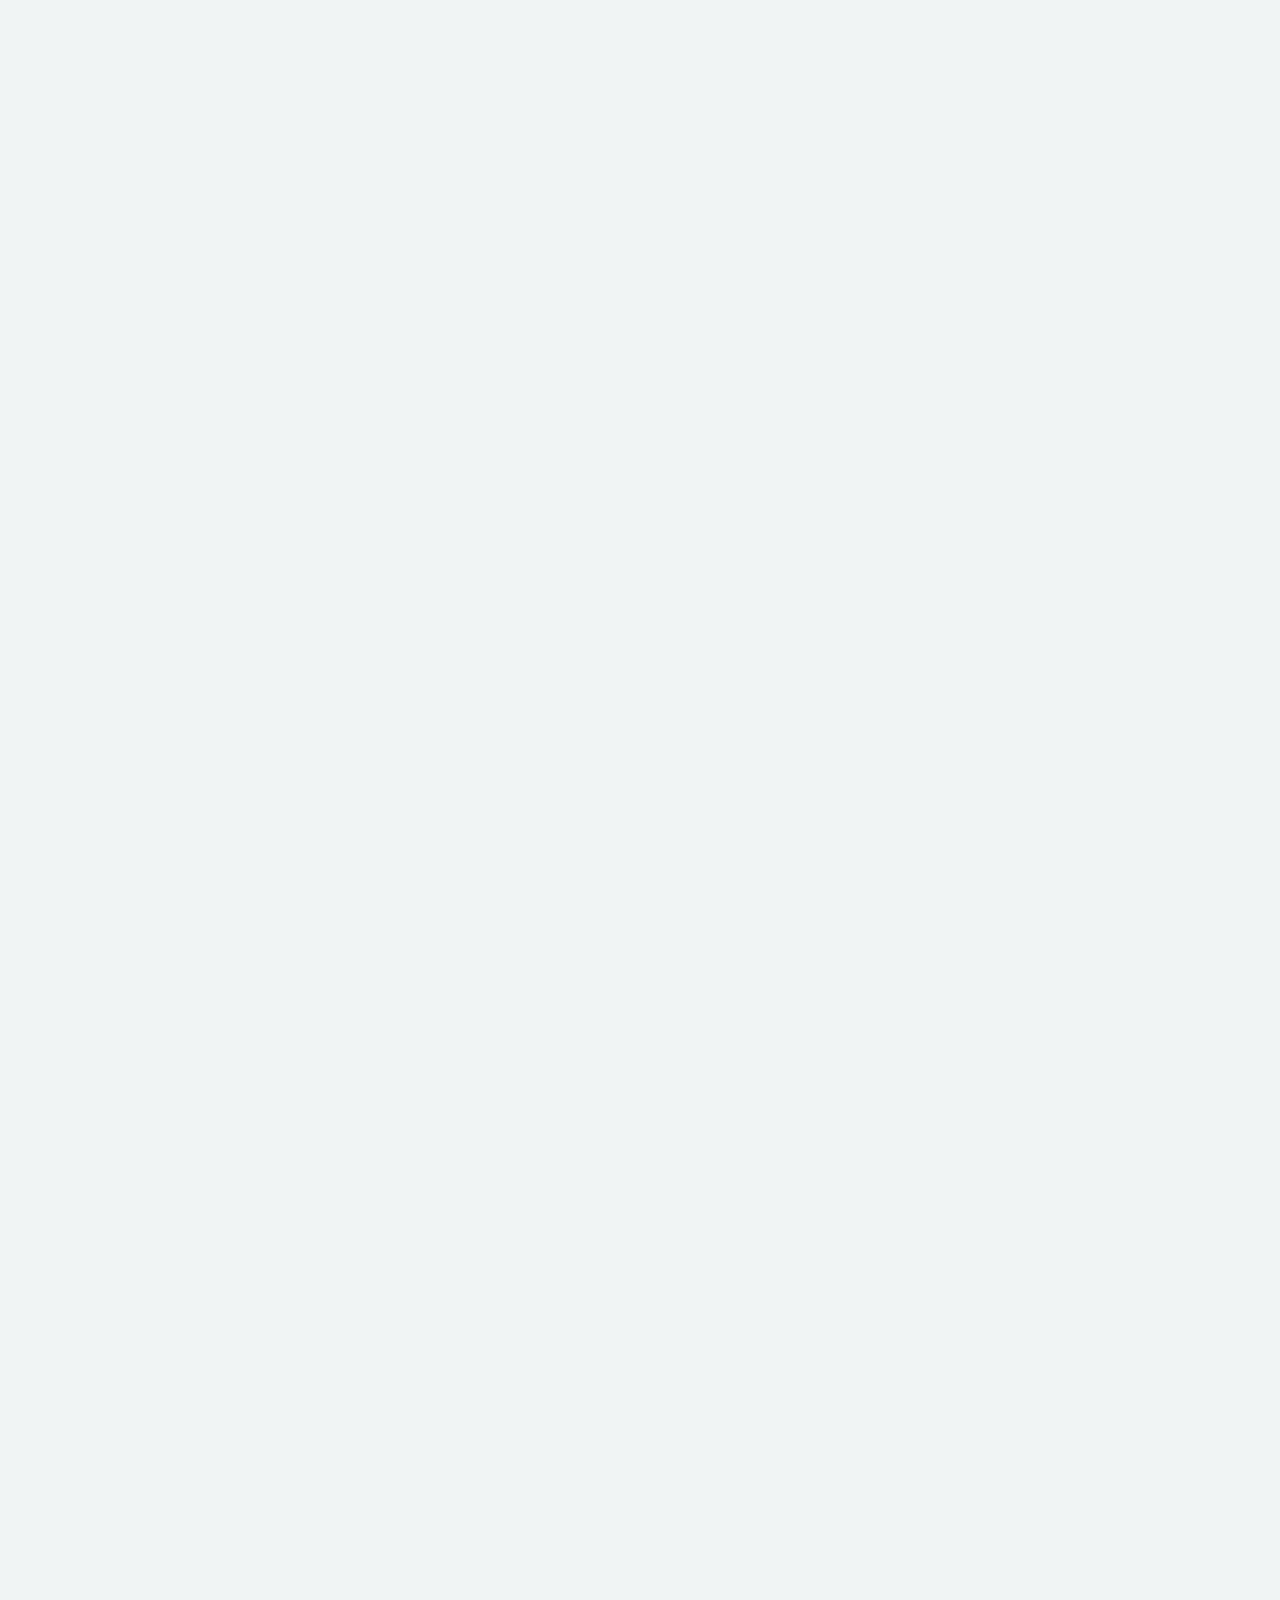
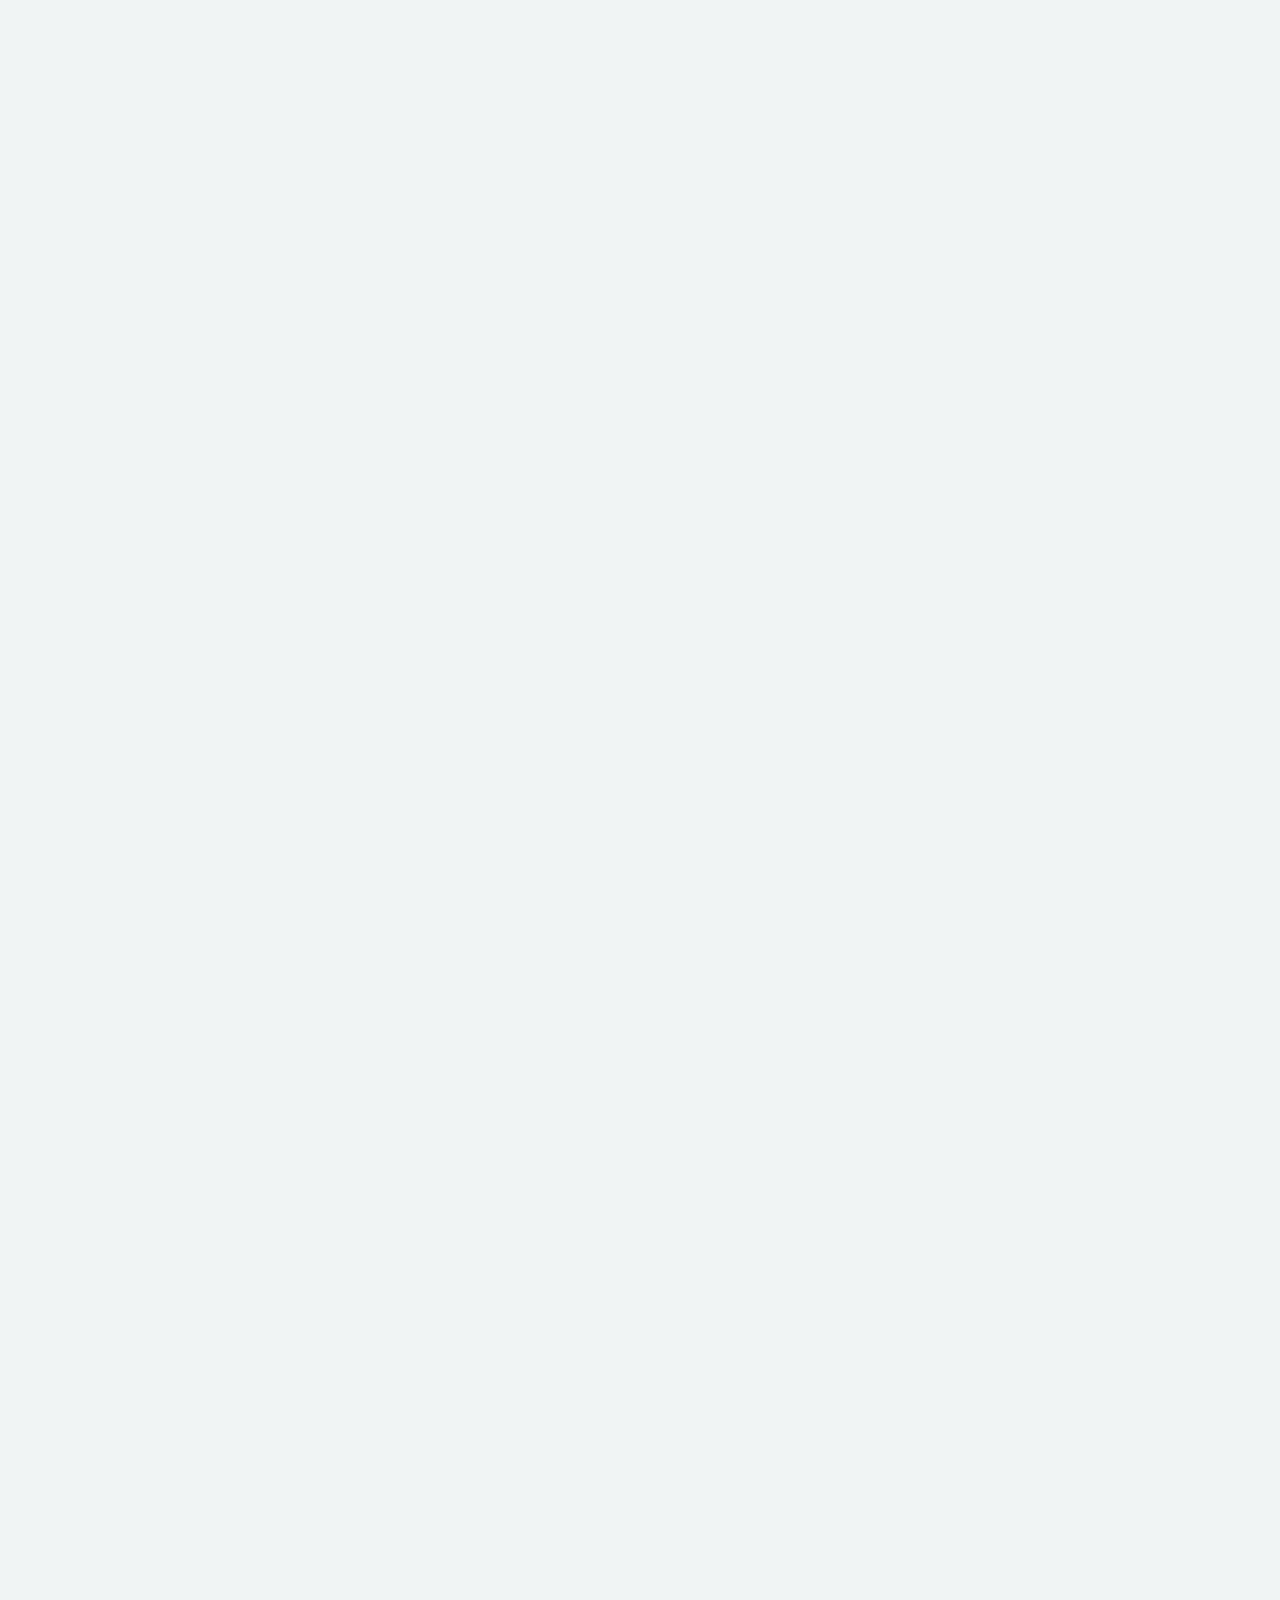
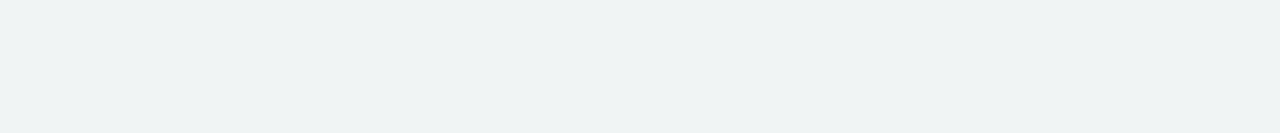
==== index.html @ 0c72608c "init commit" ====
<!DOCTYPE HTML>
<html>
	<head>
		<title>Villa Flinthörn</title>
		<meta charset="utf-8" />
		<meta name="viewport" content="width=device-width, initial-scale=1" />
		<!--[if lte IE 8]><script src="assets/js/ie/html5shiv.js"></script><![endif]-->
		<link rel="stylesheet" href="assets/css/main.css" />
		<link rel="stylesheet" href="assets/css/animsition.min.css">
		<link rel="stylesheet" href="assets/css/sweetalert2.css">
		<link rel="stylesheet" href="assets/css/jquery.labelauty.css">
		<!--[if lte IE 8]><link rel="stylesheet" href="assets/css/ie8.css" /><![endif]-->
		<link rel="shortcut icon" href="/favicon.ico" type="image/x-icon">
		<link rel="icon" href="/favicon.ico" type="image/x-icon">
	</head>
	<body class="homepage">
		<div class="animsition">
		<div id="page-wrapper">

			<!-- Header -->
				<div id="header">

					<!-- Inner -->
						<div class="inner">
							<header>
								<h1><a href="./" id="logo">Villa Flinthörn</a></h1>
								<hr />
								<p>Das Ferienhaus auf Langeoog</p>
							</header>
							<footer>
								<a href="#banner" class="button circled scrolly">Start</a>
							</footer>
						</div>

					<!-- Nav -->
						<nav id="nav">
							<ul>
								<li><a href="./">Das Haus</a></li>
								<li>
									<a href="./w/" class="animsition-link">Die Wohnungen</a>
									<ul>
										<li><a href="./w/1/">Wohnung 1</a></li>
										<li><a href="./w/2/">Wohnung 2</a></li>
										<li><a href="./w/3/">Wohnung 3</a></li>
										<li><a href="./w/4/">Wohnung 4</a></li>
										<li><a href="./w/5/">Wohnung 5</a></li>
									</ul>
								</li>
								<li><a href="./maps/">Lage</a></li>
								<li><a href="./contact/">Kontakt</a></li>
								<li><a href="#" onclick="book()">Buchung</a></li>
							</ul>
						</nav>

				</div>

			<!-- Banner -->
				<section id="banner">
					<header>
						<h2>Moin! Willkommen in der <strong>Villa Flinthörn</strong>.</h2>
						<p>
							Das Haus bietet fünf verschiedene <a href="./w/">Wohnungen</a>.
							Idyllische Lage auf <strong>Langeoog</strong> und nah am Bahnhof.
						</p>
					</header>
				</section>

			<!-- Carousel -->
				<section class="carousel">
					<div class="reel">

						<article>
							<a href="./w/1" class="image featured"><img src="images/pic01.jpg" alt="" /></a>
							<header>
								<h3><a href="./w/1">Wohnung 1</a></h3>
							</header>
							<p>Die feine Wohnung 1 in unserem Hause bietet Platz für bis zu drei Personen bei einem großem bett sowie einem ausziehbarem Sofa.</p>
						</article>

						<article>
							<a href="./w/2" class="image featured"><img src="images/pic02.jpg" alt="" /></a>
							<header>
								<h3><a href="./w/2">Wohnung 2</a></h3>
							</header>
							<p>Diese große Wohnung bietet Platz für bis zu fünf Leuten. In zwei Schlafzimmern und mit einem Schlafsofa ist es perfekt!</p>
						</article>

						<article>
							<a href="./w/3" class="image featured"><img src="images/pic03.jpg" alt="" /></a>
							<header>
								<h3><a href="./w/3">Wohnung 3</a></h3>
							</header>
							<p>ipsum ipsum urna sit ipsum urna sit ipsum lobortis ipsim sit urna. Commodo id natoque malesuada sollicitudin elit suscipit magna.</p>
						</article>

						<article>
							<a href="./w/4" class="image featured"><img src="images/pic04.jpg" alt="" /></a>
							<header>
								<h3><a href="./w/4">Wohnung 4</a></h3>
							</header>
							<p>ipsum ipsum urna sit ipsum urna sit ipsum lobortis ipsim sit urna. Commodo id natoque malesuada sollicitudin elit suscipit magna.</p>
						</article>

						<article>
							<a href="./w/5" class="image featured"><img src="images/pic05.jpg" alt="" /></a>
							<header>
								<h3><a href="./w/5">Wohnung 5</a></h3>
							</header>
							<p>Commodo id natoque malesuada sollicitudin elit suscipit magna. Commodo id natoque malesuada sollicitudin elit suscipit magna.</p>
						</article>
						
					</div>
				</section>

			<!-- Main -->
				<div class="wrapper style2">

					<article id="main" class="container special">
						<a href="#" class="image featured"><img src="images/haus.jpg" alt="" /></a>
						<header>
							<h2><a href="#">Die Villa im Detail</a></h2>
							<p>
								Sociis aenean eu aenean mollis mollis facilisis primis ornare penatibus aenean. Cursus ac enim
								pulvinar curabitur morbi convallis. Lectus malesuada sed fermentum dolore amet.
							</p>
						</header>
						<p>
							Commodo id natoque malesuada sollicitudin elit suscipit. Curae suspendisse mauris posuere accumsan massa
							posuere lacus convallis tellus interdum. Amet nullam fringilla nibh nulla convallis ut venenatis purus
							sit arcu sociis. Nunc fermentum adipiscing tempor cursus nascetur adipiscing adipiscing. Primis aliquam
							mus lacinia lobortis phasellus suscipit. Fermentum lobortis non tristique ante proin sociis accumsan
							lobortis. Auctor etiam porttitor phasellus tempus cubilia ultrices tempor sagittis. Nisl fermentum
							consequat integer interdum integer purus sapien. Nibh eleifend nulla nascetur pharetra commodo mi augue
							interdum tellus. Ornare cursus augue feugiat sodales velit lorem. Semper elementum ullamcorper lacinia
							natoque aenean scelerisque.
						</p>
						<footer>
							<a href="#" class="button">Weiter lesen!</a>
						</footer>
					</article>

				</div>

			<!-- Footer -->
				<div id="footer">
					<div class="container">
						<div class="row">
							<div class="12u">

								<!-- Contact -->
									<section class="contact">
										<header>
											<h3>Sie wollen noch heute buchen oder haben eine allgemeine Frage? <a href="./contact/">Kontaktieren Sie uns!</a></h3>
										</header>
									</section>

								<!-- Copyright -->
									<div class="copyright">
										<ul class="menu">
											<li>&copy; All rights reserved.</li><li>Website by <a href="http://gipfel5.eu">Janek Rahrt</a></li><li><a href="./impressum/">Impressum</a></li>
										</ul>
									</div>

							</div>

						</div>
					</div>
				</div>

		</div>
		</div>
		<!-- Scripts -->
			<script src="assets/js/jquery.min.js"></script>
			<script src="assets/js/jquery.dropotron.min.js"></script>
			<script src="assets/js/jquery.scrolly.min.js"></script>
			<script src="assets/js/jquery.onvisible.min.js"></script>
			<script src="assets/js/skel.min.js"></script>
			<script src="assets/js/util.js"></script>
			<script src="assets/js/jquery.animsition.min.js"></script>
			<script src="assets/js/sweetalert2.min.js"></script>
			<script src="assets/js/jquery.labelauty.js"></script>
			<script src="assets/js/jquery.lazyload.min.js"></script>
			<!--[if lte IE 8]><script src="assets/js/ie/respond.min.js"></script><![endif]-->
			<script src="assets/js/main.js"></script>

	</body>
</html>
---- assets/css/main.css ----
@import url("http://fonts.googleapis.com/css?family=Source+Sans+Pro:300,300italic,400,400italic,600");
@import url("font-awesome.min.css");

/*
	Helios by HTML5 UP
	html5up.net | @n33co
	Free for personal and commercial use under the CCA 3.0 license (html5up.net/license)
*/

/* Reset */

	html, body, div, span, applet, object, iframe, h1, h2, h3, h4, h5, h6, p, blockquote, pre, a, abbr, acronym, address, big, cite, code, del, dfn, em, img, ins, kbd, q, s, samp, small, strike, strong, sub, sup, tt, var, b, u, i, center, dl, dt, dd, ol, ul, li, fieldset, form, label, legend, table, caption, tbody, tfoot, thead, tr, th, td, article, aside, canvas, details, embed, figure, figcaption, footer, header, hgroup, menu, nav, output, ruby, section, summary, time, mark, audio, video {
		margin: 0;
		padding: 0;
		border: 0;
		font-size: 100%;
		font: inherit;
		vertical-align: baseline;
	}

	article, aside, details, figcaption, figure, footer, header, hgroup, menu, nav, section {
		display: block;
	}

	body {
		line-height: 1;
	}

	ol, ul {
		list-style: none;
	}

	blockquote, q {
		quotes: none;
	}

	blockquote:before, blockquote:after, q:before, q:after {
		content: '';
		content: none;
	}

	table {
		border-collapse: collapse;
		border-spacing: 0;
	}

	body {
		-webkit-text-size-adjust: none;
	}

/* Box Model */

	*, *:before, *:after {
		-moz-box-sizing: border-box;
		-webkit-box-sizing: border-box;
		box-sizing: border-box;
	}

/* Containers */

	.container {
		margin-left: auto;
		margin-right: auto;
	}

	.container.\31 25\25 {
		width: 100%;
		max-width: 1750px;
		min-width: 1400px;
	}

	.container.\37 5\25 {
		width: 1050px;
	}

	.container.\35 0\25 {
		width: 700px;
	}

	.container.\32 5\25 {
		width: 350px;
	}

	.container {
		width: 1400px;
	}

	@media screen and (max-width: 1680px) {

		.container.\31 25\25 {
			width: 100%;
			max-width: 1500px;
			min-width: 1200px;
		}

		.container.\37 5\25 {
			width: 900px;
		}

		.container.\35 0\25 {
			width: 600px;
		}

		.container.\32 5\25 {
			width: 300px;
		}

		.container {
			width: 1200px;
		}

	}

	@media screen and (max-width: 1280px) {

		.container.\31 25\25 {
			width: 100%;
			max-width: 125%;
			min-width: 100%;
		}

		.container.\37 5\25 {
			width: 75%;
		}

		.container.\35 0\25 {
			width: 50%;
		}

		.container.\32 5\25 {
			width: 25%;
		}

		.container {
			width: 100%;
		}

	}

	@media screen and (max-width: 960px) {

		.container.\31 25\25 {
			width: 100%;
			max-width: 125%;
			min-width: 100%;
		}

		.container.\37 5\25 {
			width: 75%;
		}

		.container.\35 0\25 {
			width: 50%;
		}

		.container.\32 5\25 {
			width: 25%;
		}

		.container {
			width: 100%;
		}

	}

	@media screen and (max-width: 840px) {

		.container.\31 25\25 {
			width: 100%;
			max-width: 125%;
			min-width: 100%;
		}

		.container.\37 5\25 {
			width: 75%;
		}

		.container.\35 0\25 {
			width: 50%;
		}

		.container.\32 5\25 {
			width: 25%;
		}

		.container {
			width: 100% !important;
		}

	}

	@media screen and (max-width: 736px) {

		.container.\31 25\25 {
			width: 100%;
			max-width: 125%;
			min-width: 100%;
		}

		.container.\37 5\25 {
			width: 75%;
		}

		.container.\35 0\25 {
			width: 50%;
		}

		.container.\32 5\25 {
			width: 25%;
		}

		.container {
			width: 100% !important;
		}

	}

/* Grid */

	.row {
		border-bottom: solid 1px transparent;
		-moz-box-sizing: border-box;
		-webkit-box-sizing: border-box;
		box-sizing: border-box;
	}

	.row > * {
		float: left;
		-moz-box-sizing: border-box;
		-webkit-box-sizing: border-box;
		box-sizing: border-box;
	}

	.row:after, .row:before {
		content: '';
		display: block;
		clear: both;
		height: 0;
	}

	.row.uniform > * > :first-child {
		margin-top: 0;
	}

	.row.uniform > * > :last-child {
		margin-bottom: 0;
	}

	.row.\30 \25 > * {
		padding: 0px 0 0 0px;
	}

	.row.\30 \25 {
		margin: 0px 0 -1px 0px;
	}

	.row.uniform.\30 \25 > * {
		padding: 0px 0 0 0px;
	}

	.row.uniform.\30 \25 {
		margin: 0px 0 -1px 0px;
	}

	.row > * {
		padding: 48px 0 0 48px;
	}

	.row {
		margin: -48px 0 -1px -48px;
	}

	.row.uniform > * {
		padding: 48px 0 0 48px;
	}

	.row.uniform {
		margin: -48px 0 -1px -48px;
	}

	.row.\32 00\25 > * {
		padding: 96px 0 0 96px;
	}

	.row.\32 00\25 {
		margin: -96px 0 -1px -96px;
	}

	.row.uniform.\32 00\25 > * {
		padding: 96px 0 0 96px;
	}

	.row.uniform.\32 00\25 {
		margin: -96px 0 -1px -96px;
	}

	.row.\31 50\25 > * {
		padding: 72px 0 0 72px;
	}

	.row.\31 50\25 {
		margin: -72px 0 -1px -72px;
	}

	.row.uniform.\31 50\25 > * {
		padding: 72px 0 0 72px;
	}

	.row.uniform.\31 50\25 {
		margin: -72px 0 -1px -72px;
	}

	.row.\35 0\25 > * {
		padding: 24px 0 0 24px;
	}

	.row.\35 0\25 {
		margin: -24px 0 -1px -24px;
	}

	.row.uniform.\35 0\25 > * {
		padding: 24px 0 0 24px;
	}

	.row.uniform.\35 0\25 {
		margin: -24px 0 -1px -24px;
	}

	.row.\32 5\25 > * {
		padding: 12px 0 0 12px;
	}

	.row.\32 5\25 {
		margin: -12px 0 -1px -12px;
	}

	.row.uniform.\32 5\25 > * {
		padding: 12px 0 0 12px;
	}

	.row.uniform.\32 5\25 {
		margin: -12px 0 -1px -12px;
	}

	.\31 2u, .\31 2u\24 {
		width: 100%;
		clear: none;
		margin-left: 0;
	}

	.\31 1u, .\31 1u\24 {
		width: 91.6666666667%;
		clear: none;
		margin-left: 0;
	}

	.\31 0u, .\31 0u\24 {
		width: 83.3333333333%;
		clear: none;
		margin-left: 0;
	}

	.\39 u, .\39 u\24 {
		width: 75%;
		clear: none;
		margin-left: 0;
	}

	.\38 u, .\38 u\24 {
		width: 66.6666666667%;
		clear: none;
		margin-left: 0;
	}

	.\37 u, .\37 u\24 {
		width: 58.3333333333%;
		clear: none;
		margin-left: 0;
	}

	.\36 u, .\36 u\24 {
		width: 50%;
		clear: none;
		margin-left: 0;
	}

	.\35 u, .\35 u\24 {
		width: 41.6666666667%;
		clear: none;
		margin-left: 0;
	}

	.\34 u, .\34 u\24 {
		width: 33.3333333333%;
		clear: none;
		margin-left: 0;
	}

	.\33 u, .\33 u\24 {
		width: 25%;
		clear: none;
		margin-left: 0;
	}

	.\32 u, .\32 u\24 {
		width: 16.6666666667%;
		clear: none;
		margin-left: 0;
	}

	.\31 u, .\31 u\24 {
		width: 8.3333333333%;
		clear: none;
		margin-left: 0;
	}

	.\31 2u\24 + *,
	.\31 1u\24 + *,
	.\31 0u\24 + *,
	.\39 u\24 + *,
	.\38 u\24 + *,
	.\37 u\24 + *,
	.\36 u\24 + *,
	.\35 u\24 + *,
	.\34 u\24 + *,
	.\33 u\24 + *,
	.\32 u\24 + *,
	.\31 u\24 + * {
		clear: left;
	}

	.\-11u {
		margin-left: 91.66667%;
	}

	.\-10u {
		margin-left: 83.33333%;
	}

	.\-9u {
		margin-left: 75%;
	}

	.\-8u {
		margin-left: 66.66667%;
	}

	.\-7u {
		margin-left: 58.33333%;
	}

	.\-6u {
		margin-left: 50%;
	}

	.\-5u {
		margin-left: 41.66667%;
	}

	.\-4u {
		margin-left: 33.33333%;
	}

	.\-3u {
		margin-left: 25%;
	}

	.\-2u {
		margin-left: 16.66667%;
	}

	.\-1u {
		margin-left: 8.33333%;
	}

	@media screen and (max-width: 1680px) {

		.row > * {
			padding: 48px 0 0 48px;
		}

		.row {
			margin: -48px 0 -1px -48px;
		}

		.row.uniform > * {
			padding: 48px 0 0 48px;
		}

		.row.uniform {
			margin: -48px 0 -1px -48px;
		}

		.row.\32 00\25 > * {
			padding: 96px 0 0 96px;
		}

		.row.\32 00\25 {
			margin: -96px 0 -1px -96px;
		}

		.row.uniform.\32 00\25 > * {
			padding: 96px 0 0 96px;
		}

		.row.uniform.\32 00\25 {
			margin: -96px 0 -1px -96px;
		}

		.row.\31 50\25 > * {
			padding: 72px 0 0 72px;
		}

		.row.\31 50\25 {
			margin: -72px 0 -1px -72px;
		}

		.row.uniform.\31 50\25 > * {
			padding: 72px 0 0 72px;
		}

		.row.uniform.\31 50\25 {
			margin: -72px 0 -1px -72px;
		}

		.row.\35 0\25 > * {
			padding: 24px 0 0 24px;
		}

		.row.\35 0\25 {
			margin: -24px 0 -1px -24px;
		}

		.row.uniform.\35 0\25 > * {
			padding: 24px 0 0 24px;
		}

		.row.uniform.\35 0\25 {
			margin: -24px 0 -1px -24px;
		}

		.row.\32 5\25 > * {
			padding: 12px 0 0 12px;
		}

		.row.\32 5\25 {
			margin: -12px 0 -1px -12px;
		}

		.row.uniform.\32 5\25 > * {
			padding: 12px 0 0 12px;
		}

		.row.uniform.\32 5\25 {
			margin: -12px 0 -1px -12px;
		}

		.\31 2u\28wide\29, .\31 2u\24\28wide\29 {
			width: 100%;
			clear: none;
			margin-left: 0;
		}

		.\31 1u\28wide\29, .\31 1u\24\28wide\29 {
			width: 91.6666666667%;
			clear: none;
			margin-left: 0;
		}

		.\31 0u\28wide\29, .\31 0u\24\28wide\29 {
			width: 83.3333333333%;
			clear: none;
			margin-left: 0;
		}

		.\39 u\28wide\29, .\39 u\24\28wide\29 {
			width: 75%;
			clear: none;
			margin-left: 0;
		}

		.\38 u\28wide\29, .\38 u\24\28wide\29 {
			width: 66.6666666667%;
			clear: none;
			margin-left: 0;
		}

		.\37 u\28wide\29, .\37 u\24\28wide\29 {
			width: 58.3333333333%;
			clear: none;
			margin-left: 0;
		}

		.\36 u\28wide\29, .\36 u\24\28wide\29 {
			width: 50%;
			clear: none;
			margin-left: 0;
		}

		.\35 u\28wide\29, .\35 u\24\28wide\29 {
			width: 41.6666666667%;
			clear: none;
			margin-left: 0;
		}

		.\34 u\28wide\29, .\34 u\24\28wide\29 {
			width: 33.3333333333%;
			clear: none;
			margin-left: 0;
		}

		.\33 u\28wide\29, .\33 u\24\28wide\29 {
			width: 25%;
			clear: none;
			margin-left: 0;
		}

		.\32 u\28wide\29, .\32 u\24\28wide\29 {
			width: 16.6666666667%;
			clear: none;
			margin-left: 0;
		}

		.\31 u\28wide\29, .\31 u\24\28wide\29 {
			width: 8.3333333333%;
			clear: none;
			margin-left: 0;
		}

		.\31 2u\24\28wide\29 + *,
		.\31 1u\24\28wide\29 + *,
		.\31 0u\24\28wide\29 + *,
		.\39 u\24\28wide\29 + *,
		.\38 u\24\28wide\29 + *,
		.\37 u\24\28wide\29 + *,
		.\36 u\24\28wide\29 + *,
		.\35 u\24\28wide\29 + *,
		.\34 u\24\28wide\29 + *,
		.\33 u\24\28wide\29 + *,
		.\32 u\24\28wide\29 + *,
		.\31 u\24\28wide\29 + * {
			clear: left;
		}

		.\-11u\28wide\29 {
			margin-left: 91.66667%;
		}

		.\-10u\28wide\29 {
			margin-left: 83.33333%;
		}

		.\-9u\28wide\29 {
			margin-left: 75%;
		}

		.\-8u\28wide\29 {
			margin-left: 66.66667%;
		}

		.\-7u\28wide\29 {
			margin-left: 58.33333%;
		}

		.\-6u\28wide\29 {
			margin-left: 50%;
		}

		.\-5u\28wide\29 {
			margin-left: 41.66667%;
		}

		.\-4u\28wide\29 {
			margin-left: 33.33333%;
		}

		.\-3u\28wide\29 {
			margin-left: 25%;
		}

		.\-2u\28wide\29 {
			margin-left: 16.66667%;
		}

		.\-1u\28wide\29 {
			margin-left: 8.33333%;
		}

	}

	@media screen and (max-width: 1280px) {

		.row > * {
			padding: 36px 0 0 36px;
		}

		.row {
			margin: -36px 0 -1px -36px;
		}

		.row.uniform > * {
			padding: 36px 0 0 36px;
		}

		.row.uniform {
			margin: -36px 0 -1px -36px;
		}

		.row.\32 00\25 > * {
			padding: 72px 0 0 72px;
		}

		.row.\32 00\25 {
			margin: -72px 0 -1px -72px;
		}

		.row.uniform.\32 00\25 > * {
			padding: 72px 0 0 72px;
		}

		.row.uniform.\32 00\25 {
			margin: -72px 0 -1px -72px;
		}

		.row.\31 50\25 > * {
			padding: 54px 0 0 54px;
		}

		.row.\31 50\25 {
			margin: -54px 0 -1px -54px;
		}

		.row.uniform.\31 50\25 > * {
			padding: 54px 0 0 54px;
		}

		.row.uniform.\31 50\25 {
			margin: -54px 0 -1px -54px;
		}

		.row.\35 0\25 > * {
			padding: 18px 0 0 18px;
		}

		.row.\35 0\25 {
			margin: -18px 0 -1px -18px;
		}

		.row.uniform.\35 0\25 > * {
			padding: 18px 0 0 18px;
		}

		.row.uniform.\35 0\25 {
			margin: -18px 0 -1px -18px;
		}

		.row.\32 5\25 > * {
			padding: 9px 0 0 9px;
		}

		.row.\32 5\25 {
			margin: -9px 0 -1px -9px;
		}

		.row.uniform.\32 5\25 > * {
			padding: 9px 0 0 9px;
		}

		.row.uniform.\32 5\25 {
			margin: -9px 0 -1px -9px;
		}

		.\31 2u\28normal\29, .\31 2u\24\28normal\29 {
			width: 100%;
			clear: none;
			margin-left: 0;
		}

		.\31 1u\28normal\29, .\31 1u\24\28normal\29 {
			width: 91.6666666667%;
			clear: none;
			margin-left: 0;
		}

		.\31 0u\28normal\29, .\31 0u\24\28normal\29 {
			width: 83.3333333333%;
			clear: none;
			margin-left: 0;
		}

		.\39 u\28normal\29, .\39 u\24\28normal\29 {
			width: 75%;
			clear: none;
			margin-left: 0;
		}

		.\38 u\28normal\29, .\38 u\24\28normal\29 {
			width: 66.6666666667%;
			clear: none;
			margin-left: 0;
		}

		.\37 u\28normal\29, .\37 u\24\28normal\29 {
			width: 58.3333333333%;
			clear: none;
			margin-left: 0;
		}

		.\36 u\28normal\29, .\36 u\24\28normal\29 {
			width: 50%;
			clear: none;
			margin-left: 0;
		}

		.\35 u\28normal\29, .\35 u\24\28normal\29 {
			width: 41.6666666667%;
			clear: none;
			margin-left: 0;
		}

		.\34 u\28normal\29, .\34 u\24\28normal\29 {
			width: 33.3333333333%;
			clear: none;
			margin-left: 0;
		}

		.\33 u\28normal\29, .\33 u\24\28normal\29 {
			width: 25%;
			clear: none;
			margin-left: 0;
		}

		.\32 u\28normal\29, .\32 u\24\28normal\29 {
			width: 16.6666666667%;
			clear: none;
			margin-left: 0;
		}

		.\31 u\28normal\29, .\31 u\24\28normal\29 {
			width: 8.3333333333%;
			clear: none;
			margin-left: 0;
		}

		.\31 2u\24\28normal\29 + *,
		.\31 1u\24\28normal\29 + *,
		.\31 0u\24\28normal\29 + *,
		.\39 u\24\28normal\29 + *,
		.\38 u\24\28normal\29 + *,
		.\37 u\24\28normal\29 + *,
		.\36 u\24\28normal\29 + *,
		.\35 u\24\28normal\29 + *,
		.\34 u\24\28normal\29 + *,
		.\33 u\24\28normal\29 + *,
		.\32 u\24\28normal\29 + *,
		.\31 u\24\28normal\29 + * {
			clear: left;
		}

		.\-11u\28normal\29 {
			margin-left: 91.66667%;
		}

		.\-10u\28normal\29 {
			margin-left: 83.33333%;
		}

		.\-9u\28normal\29 {
			margin-left: 75%;
		}

		.\-8u\28normal\29 {
			margin-left: 66.66667%;
		}

		.\-7u\28normal\29 {
			margin-left: 58.33333%;
		}

		.\-6u\28normal\29 {
			margin-left: 50%;
		}

		.\-5u\28normal\29 {
			margin-left: 41.66667%;
		}

		.\-4u\28normal\29 {
			margin-left: 33.33333%;
		}

		.\-3u\28normal\29 {
			margin-left: 25%;
		}

		.\-2u\28normal\29 {
			margin-left: 16.66667%;
		}

		.\-1u\28normal\29 {
			margin-left: 8.33333%;
		}

	}

	@media screen and (max-width: 960px) {

		.row > * {
			padding: 32px 0 0 32px;
		}

		.row {
			margin: -32px 0 -1px -32px;
		}

		.row.uniform > * {
			padding: 32px 0 0 32px;
		}

		.row.uniform {
			margin: -32px 0 -1px -32px;
		}

		.row.\32 00\25 > * {
			padding: 64px 0 0 64px;
		}

		.row.\32 00\25 {
			margin: -64px 0 -1px -64px;
		}

		.row.uniform.\32 00\25 > * {
			padding: 64px 0 0 64px;
		}

		.row.uniform.\32 00\25 {
			margin: -64px 0 -1px -64px;
		}

		.row.\31 50\25 > * {
			padding: 48px 0 0 48px;
		}

		.row.\31 50\25 {
			margin: -48px 0 -1px -48px;
		}

		.row.uniform.\31 50\25 > * {
			padding: 48px 0 0 48px;
		}

		.row.uniform.\31 50\25 {
			margin: -48px 0 -1px -48px;
		}

		.row.\35 0\25 > * {
			padding: 16px 0 0 16px;
		}

		.row.\35 0\25 {
			margin: -16px 0 -1px -16px;
		}

		.row.uniform.\35 0\25 > * {
			padding: 16px 0 0 16px;
		}

		.row.uniform.\35 0\25 {
			margin: -16px 0 -1px -16px;
		}

		.row.\32 5\25 > * {
			padding: 8px 0 0 8px;
		}

		.row.\32 5\25 {
			margin: -8px 0 -1px -8px;
		}

		.row.uniform.\32 5\25 > * {
			padding: 8px 0 0 8px;
		}

		.row.uniform.\32 5\25 {
			margin: -8px 0 -1px -8px;
		}

		.\31 2u\28narrow\29, .\31 2u\24\28narrow\29 {
			width: 100%;
			clear: none;
			margin-left: 0;
		}

		.\31 1u\28narrow\29, .\31 1u\24\28narrow\29 {
			width: 91.6666666667%;
			clear: none;
			margin-left: 0;
		}

		.\31 0u\28narrow\29, .\31 0u\24\28narrow\29 {
			width: 83.3333333333%;
			clear: none;
			margin-left: 0;
		}

		.\39 u\28narrow\29, .\39 u\24\28narrow\29 {
			width: 75%;
			clear: none;
			margin-left: 0;
		}

		.\38 u\28narrow\29, .\38 u\24\28narrow\29 {
			width: 66.6666666667%;
			clear: none;
			margin-left: 0;
		}

		.\37 u\28narrow\29, .\37 u\24\28narrow\29 {
			width: 58.3333333333%;
			clear: none;
			margin-left: 0;
		}

		.\36 u\28narrow\29, .\36 u\24\28narrow\29 {
			width: 50%;
			clear: none;
			margin-left: 0;
		}

		.\35 u\28narrow\29, .\35 u\24\28narrow\29 {
			width: 41.6666666667%;
			clear: none;
			margin-left: 0;
		}

		.\34 u\28narrow\29, .\34 u\24\28narrow\29 {
			width: 33.3333333333%;
			clear: none;
			margin-left: 0;
		}

		.\33 u\28narrow\29, .\33 u\24\28narrow\29 {
			width: 25%;
			clear: none;
			margin-left: 0;
		}

		.\32 u\28narrow\29, .\32 u\24\28narrow\29 {
			width: 16.6666666667%;
			clear: none;
			margin-left: 0;
		}

		.\31 u\28narrow\29, .\31 u\24\28narrow\29 {
			width: 8.3333333333%;
			clear: none;
			margin-left: 0;
		}

		.\31 2u\24\28narrow\29 + *,
		.\31 1u\24\28narrow\29 + *,
		.\31 0u\24\28narrow\29 + *,
		.\39 u\24\28narrow\29 + *,
		.\38 u\24\28narrow\29 + *,
		.\37 u\24\28narrow\29 + *,
		.\36 u\24\28narrow\29 + *,
		.\35 u\24\28narrow\29 + *,
		.\34 u\24\28narrow\29 + *,
		.\33 u\24\28narrow\29 + *,
		.\32 u\24\28narrow\29 + *,
		.\31 u\24\28narrow\29 + * {
			clear: left;
		}

		.\-11u\28narrow\29 {
			margin-left: 91.66667%;
		}

		.\-10u\28narrow\29 {
			margin-left: 83.33333%;
		}

		.\-9u\28narrow\29 {
			margin-left: 75%;
		}

		.\-8u\28narrow\29 {
			margin-left: 66.66667%;
		}

		.\-7u\28narrow\29 {
			margin-left: 58.33333%;
		}

		.\-6u\28narrow\29 {
			margin-left: 50%;
		}

		.\-5u\28narrow\29 {
			margin-left: 41.66667%;
		}

		.\-4u\28narrow\29 {
			margin-left: 33.33333%;
		}

		.\-3u\28narrow\29 {
			margin-left: 25%;
		}

		.\-2u\28narrow\29 {
			margin-left: 16.66667%;
		}

		.\-1u\28narrow\29 {
			margin-left: 8.33333%;
		}

	}

	@media screen and (max-width: 840px) {

		.row > * {
			padding: 32px 0 0 32px;
		}

		.row {
			margin: -32px 0 -1px -32px;
		}

		.row.uniform > * {
			padding: 32px 0 0 32px;
		}

		.row.uniform {
			margin: -32px 0 -1px -32px;
		}

		.row.\32 00\25 > * {
			padding: 64px 0 0 64px;
		}

		.row.\32 00\25 {
			margin: -64px 0 -1px -64px;
		}

		.row.uniform.\32 00\25 > * {
			padding: 64px 0 0 64px;
		}

		.row.uniform.\32 00\25 {
			margin: -64px 0 -1px -64px;
		}

		.row.\31 50\25 > * {
			padding: 48px 0 0 48px;
		}

		.row.\31 50\25 {
			margin: -48px 0 -1px -48px;
		}

		.row.uniform.\31 50\25 > * {
			padding: 48px 0 0 48px;
		}

		.row.uniform.\31 50\25 {
			margin: -48px 0 -1px -48px;
		}

		.row.\35 0\25 > * {
			padding: 16px 0 0 16px;
		}

		.row.\35 0\25 {
			margin: -16px 0 -1px -16px;
		}

		.row.uniform.\35 0\25 > * {
			padding: 16px 0 0 16px;
		}

		.row.uniform.\35 0\25 {
			margin: -16px 0 -1px -16px;
		}

		.row.\32 5\25 > * {
			padding: 8px 0 0 8px;
		}

		.row.\32 5\25 {
			margin: -8px 0 -1px -8px;
		}

		.row.uniform.\32 5\25 > * {
			padding: 8px 0 0 8px;
		}

		.row.uniform.\32 5\25 {
			margin: -8px 0 -1px -8px;
		}

		.\31 2u\28narrower\29, .\31 2u\24\28narrower\29 {
			width: 100%;
			clear: none;
			margin-left: 0;
		}

		.\31 1u\28narrower\29, .\31 1u\24\28narrower\29 {
			width: 91.6666666667%;
			clear: none;
			margin-left: 0;
		}

		.\31 0u\28narrower\29, .\31 0u\24\28narrower\29 {
			width: 83.3333333333%;
			clear: none;
			margin-left: 0;
		}

		.\39 u\28narrower\29, .\39 u\24\28narrower\29 {
			width: 75%;
			clear: none;
			margin-left: 0;
		}

		.\38 u\28narrower\29, .\38 u\24\28narrower\29 {
			width: 66.6666666667%;
			clear: none;
			margin-left: 0;
		}

		.\37 u\28narrower\29, .\37 u\24\28narrower\29 {
			width: 58.3333333333%;
			clear: none;
			margin-left: 0;
		}

		.\36 u\28narrower\29, .\36 u\24\28narrower\29 {
			width: 50%;
			clear: none;
			margin-left: 0;
		}

		.\35 u\28narrower\29, .\35 u\24\28narrower\29 {
			width: 41.6666666667%;
			clear: none;
			margin-left: 0;
		}

		.\34 u\28narrower\29, .\34 u\24\28narrower\29 {
			width: 33.3333333333%;
			clear: none;
			margin-left: 0;
		}

		.\33 u\28narrower\29, .\33 u\24\28narrower\29 {
			width: 25%;
			clear: none;
			margin-left: 0;
		}

		.\32 u\28narrower\29, .\32 u\24\28narrower\29 {
			width: 16.6666666667%;
			clear: none;
			margin-left: 0;
		}

		.\31 u\28narrower\29, .\31 u\24\28narrower\29 {
			width: 8.3333333333%;
			clear: none;
			margin-left: 0;
		}

		.\31 2u\24\28narrower\29 + *,
		.\31 1u\24\28narrower\29 + *,
		.\31 0u\24\28narrower\29 + *,
		.\39 u\24\28narrower\29 + *,
		.\38 u\24\28narrower\29 + *,
		.\37 u\24\28narrower\29 + *,
		.\36 u\24\28narrower\29 + *,
		.\35 u\24\28narrower\29 + *,
		.\34 u\24\28narrower\29 + *,
		.\33 u\24\28narrower\29 + *,
		.\32 u\24\28narrower\29 + *,
		.\31 u\24\28narrower\29 + * {
			clear: left;
		}

		.\-11u\28narrower\29 {
			margin-left: 91.66667%;
		}

		.\-10u\28narrower\29 {
			margin-left: 83.33333%;
		}

		.\-9u\28narrower\29 {
			margin-left: 75%;
		}

		.\-8u\28narrower\29 {
			margin-left: 66.66667%;
		}

		.\-7u\28narrower\29 {
			margin-left: 58.33333%;
		}

		.\-6u\28narrower\29 {
			margin-left: 50%;
		}

		.\-5u\28narrower\29 {
			margin-left: 41.66667%;
		}

		.\-4u\28narrower\29 {
			margin-left: 33.33333%;
		}

		.\-3u\28narrower\29 {
			margin-left: 25%;
		}

		.\-2u\28narrower\29 {
			margin-left: 16.66667%;
		}

		.\-1u\28narrower\29 {
			margin-left: 8.33333%;
		}

	}

	@media screen and (max-width: 736px) {

		.row > * {
			padding: 20px 0 0 20px;
		}

		.row {
			margin: -20px 0 -1px -20px;
		}

		.row.uniform > * {
			padding: 20px 0 0 20px;
		}

		.row.uniform {
			margin: -20px 0 -1px -20px;
		}

		.row.\32 00\25 > * {
			padding: 40px 0 0 40px;
		}

		.row.\32 00\25 {
			margin: -40px 0 -1px -40px;
		}

		.row.uniform.\32 00\25 > * {
			padding: 40px 0 0 40px;
		}

		.row.uniform.\32 00\25 {
			margin: -40px 0 -1px -40px;
		}

		.row.\31 50\25 > * {
			padding: 30px 0 0 30px;
		}

		.row.\31 50\25 {
			margin: -30px 0 -1px -30px;
		}

		.row.uniform.\31 50\25 > * {
			padding: 30px 0 0 30px;
		}

		.row.uniform.\31 50\25 {
			margin: -30px 0 -1px -30px;
		}

		.row.\35 0\25 > * {
			padding: 10px 0 0 10px;
		}

		.row.\35 0\25 {
			margin: -10px 0 -1px -10px;
		}

		.row.uniform.\35 0\25 > * {
			padding: 10px 0 0 10px;
		}

		.row.uniform.\35 0\25 {
			margin: -10px 0 -1px -10px;
		}

		.row.\32 5\25 > * {
			padding: 5px 0 0 5px;
		}

		.row.\32 5\25 {
			margin: -5px 0 -1px -5px;
		}

		.row.uniform.\32 5\25 > * {
			padding: 5px 0 0 5px;
		}

		.row.uniform.\32 5\25 {
			margin: -5px 0 -1px -5px;
		}

		.\31 2u\28mobile\29, .\31 2u\24\28mobile\29 {
			width: 100%;
			clear: none;
			margin-left: 0;
		}

		.\31 1u\28mobile\29, .\31 1u\24\28mobile\29 {
			width: 91.6666666667%;
			clear: none;
			margin-left: 0;
		}

		.\31 0u\28mobile\29, .\31 0u\24\28mobile\29 {
			width: 83.3333333333%;
			clear: none;
			margin-left: 0;
		}

		.\39 u\28mobile\29, .\39 u\24\28mobile\29 {
			width: 75%;
			clear: none;
			margin-left: 0;
		}

		.\38 u\28mobile\29, .\38 u\24\28mobile\29 {
			width: 66.6666666667%;
			clear: none;
			margin-left: 0;
		}

		.\37 u\28mobile\29, .\37 u\24\28mobile\29 {
			width: 58.3333333333%;
			clear: none;
			margin-left: 0;
		}

		.\36 u\28mobile\29, .\36 u\24\28mobile\29 {
			width: 50%;
			clear: none;
			margin-left: 0;
		}

		.\35 u\28mobile\29, .\35 u\24\28mobile\29 {
			width: 41.6666666667%;
			clear: none;
			margin-left: 0;
		}

		.\34 u\28mobile\29, .\34 u\24\28mobile\29 {
			width: 33.3333333333%;
			clear: none;
			margin-left: 0;
		}

		.\33 u\28mobile\29, .\33 u\24\28mobile\29 {
			width: 25%;
			clear: none;
			margin-left: 0;
		}

		.\32 u\28mobile\29, .\32 u\24\28mobile\29 {
			width: 16.6666666667%;
			clear: none;
			margin-left: 0;
		}

		.\31 u\28mobile\29, .\31 u\24\28mobile\29 {
			width: 8.3333333333%;
			clear: none;
			margin-left: 0;
		}

		.\31 2u\24\28mobile\29 + *,
		.\31 1u\24\28mobile\29 + *,
		.\31 0u\24\28mobile\29 + *,
		.\39 u\24\28mobile\29 + *,
		.\38 u\24\28mobile\29 + *,
		.\37 u\24\28mobile\29 + *,
		.\36 u\24\28mobile\29 + *,
		.\35 u\24\28mobile\29 + *,
		.\34 u\24\28mobile\29 + *,
		.\33 u\24\28mobile\29 + *,
		.\32 u\24\28mobile\29 + *,
		.\31 u\24\28mobile\29 + * {
			clear: left;
		}

		.\-11u\28mobile\29 {
			margin-left: 91.66667%;
		}

		.\-10u\28mobile\29 {
			margin-left: 83.33333%;
		}

		.\-9u\28mobile\29 {
			margin-left: 75%;
		}

		.\-8u\28mobile\29 {
			margin-left: 66.66667%;
		}

		.\-7u\28mobile\29 {
			margin-left: 58.33333%;
		}

		.\-6u\28mobile\29 {
			margin-left: 50%;
		}

		.\-5u\28mobile\29 {
			margin-left: 41.66667%;
		}

		.\-4u\28mobile\29 {
			margin-left: 33.33333%;
		}

		.\-3u\28mobile\29 {
			margin-left: 25%;
		}

		.\-2u\28mobile\29 {
			margin-left: 16.66667%;
		}

		.\-1u\28mobile\29 {
			margin-left: 8.33333%;
		}

	}

/* Basic */

	body {
		background: #f0f4f4;
		color: #5b5b5b;
		font-size: 15pt;
		line-height: 1.85em;
		font-family: 'Source Sans Pro', sans-serif;
		font-weight: 300;
	}

		body.is-loading *, body.is-loading *:after, body.is-loading *:before {
			-moz-transition: none !important;
			-webkit-transition: none !important;
			-ms-transition: none !important;
			transition: none !important;
			-moz-animation: none !important;
			-webkit-animation: none !important;
			-ms-animation: none !important;
			animation: none !important;
		}

	input, textarea, select {
		font-size: 15pt;
		line-height: 1.85em;
		font-family: 'Source Sans Pro', sans-serif;
		font-weight: 300;
	}

	h1, h2, h3, h4, h5, h6 {
		font-weight: 400;
		color: #483949;
		line-height: 1.25em;
	}

	h1 a, h2 a, h3 a, h4 a, h5 a, h6 a {
		color: inherit;
		text-decoration: none;
		border-bottom-color: transparent;
	}

	h1 strong, h2 strong, h3 strong, h4 strong, h5 strong, h6 strong {
		font-weight: 600;
	}

	h2 {
		font-size: 2.85em;
	}

	h3 {
		font-size: 1.25em;
	}

	h4 {
		font-size: 1em;
		margin: 0 0 0.25em 0;
	}

	strong, b {
		font-weight: 400;
		color: #483949;
	}

	em, i {
		font-style: italic;
	}

	a {
		color: inherit;
		border-bottom: solid 1px rgba(128, 128, 128, 0.15);
		text-decoration: none;
		-moz-transition: background-color 0.35s ease-in-out, color 0.35s ease-in-out, border-bottom-color 0.35s ease-in-out;
		-webkit-transition: background-color 0.35s ease-in-out, color 0.35s ease-in-out, border-bottom-color 0.35s ease-in-out;
		-ms-transition: background-color 0.35s ease-in-out, color 0.35s ease-in-out, border-bottom-color 0.35s ease-in-out;
		transition: background-color 0.35s ease-in-out, color 0.35s ease-in-out, border-bottom-color 0.35s ease-in-out;
	}

		a:hover {
			color: #ef8376;
			border-bottom-color: transparent;
		}

	sub {
		position: relative;
		top: 0.5em;
		font-size: 0.8em;
	}

	sup {
		position: relative;
		top: -0.5em;
		font-size: 0.8em;
	}

	blockquote {
		border-left: solid 0.5em #ddd;
		padding: 1em 0 1em 2em;
		font-style: italic;
	}

	p, ul, ol, dl, table {
		margin-bottom: 1em;
	}

	p {
		text-align: justify;
	}

	br.clear {
		clear: both;
	}

	hr {
		position: relative;
		display: block;
		border: 0;
		top: 4.5em;
		margin-bottom: 9em;
		height: 6px;
		border-top: solid 1px rgba(128, 128, 128, 0.2);
		border-bottom: solid 1px rgba(128, 128, 128, 0.2);
	}

		hr:before, hr:after {
			content: '';
			position: absolute;
			top: -8px;
			display: block;
			width: 1px;
			height: 21px;
			background: rgba(128, 128, 128, 0.2);
		}

		hr:before {
			left: -1px;
		}

		hr:after {
			right: -1px;
		}

	.timestamp {
		color: rgba(128, 128, 128, 0.75);
		font-size: 0.8em;
	}

/* Sections/Article */

	section, article {
		margin-bottom: 3em;
	}

		section > :last-child, section:last-child, article > :last-child, article:last-child {
			margin-bottom: 0;
		}

		section.special > header, section.special > footer, article.special > header, article.special > footer {
			text-align: center;
		}

	.row > section, .row > article {
		margin-bottom: 0;
	}

	header {
		margin: 0 0 1em 0;
	}

		header > p {
			display: block;
			font-size: 1.5em;
			margin: 1em 0 2em 0;
			line-height: 1.5em;
			text-align: inherit;
		}

	footer {
		margin: 2.5em 0 0 0;
	}

/* Image */

	.image {
		position: relative;
		display: inline-block;
		border: 0;
		outline: 0;
	}

		.image img {
			display: block;
			width: 100%;
		}

		.image.fit {
			display: block;
			width: 100%;
		}

		.image.featured {
			display: block;
			width: 100%;
			margin: 0 0 4em 0;
		}

		.image.left {
			float: left;
			margin: 0 2em 2em 0;
		}

		.image.centered {
			display: block;
			margin: 0 0 2em 0;
		}

			.image.centered img {
				margin: 0 auto;
				width: auto;
			}

/* List */

	ul.default {
		list-style: disc;
		padding-left: 1em;
	}

		ul.default li {
			padding-left: 0.5em;
		}

	ul.actions {
		margin: 3em 0 0 0;
	}

		form ul.actions {
			margin-top: 0;
		}

		ul.actions li {
			display: inline-block;
			margin: 0 0.75em 0 0.75em;
		}

			ul.actions li:first-child {
				margin-left: 0;
			}

			ul.actions li:last-child {
				margin-right: 0;
			}

	ul.divided li {
		border-top: solid 1px rgba(128, 128, 128, 0.2);
		padding-top: 1.5em;
		margin-top: 1.5em;
	}

		ul.divided li:first-child {
			border-top: 0;
			padding-top: 0;
			margin-top: 0;
		}

	ul.menu {
		height: 1em;
		line-height: 1em;
	}

		ul.menu li {
			display: inline-block;
			border-left: solid 1px rgba(128, 128, 128, 0.2);
			padding-left: 1.25em;
			margin-left: 1.25em;
		}

			ul.menu li:first-child {
				border-left: 0;
				padding-left: 0;
				margin-left: 0;
			}

	ul.icons {
		position: relative;
		background: rgba(128, 128, 128, 0.05);
		border-radius: 4em;
		display: inline-block;
		padding: 0.35em 0.75em 0.35em 0.75em;
		font-size: 1.25em;
		cursor: default;
	}

		ul.icons li {
			display: inline-block;
		}

			ul.icons li a {
				display: inline-block;
				background: none;
				width: 2.5em;
				height: 2.5em;
				line-height: 2.5em;
				text-align: center;
				border-radius: 100%;
				border: 0;
				color: inherit;
			}

				ul.icons li a:hover {
					color: #ef8376;
				}

	ol.default {
		list-style: decimal;
		padding-left: 1.25em;
	}

		ol.default li {
			padding-left: 0.25em;
		}

/* Form */

	form label {
		display: block;
		font-weight: 400;
		color: #483949;
		margin: 0 0 1em 0;
	}

	form input[type="text"],
	form input[type="email"],
	form input[type="password"],
	form select,
	form textarea {
		-webkit-appearance: none;
		display: block;
		border: 0;
		background: #fafafa;
		width: 100%;
		border-radius: 0.5em;
		border: solid 1px #E5E5E5;
		padding: 1em;
		-moz-transition: background-color 0.35s ease-in-out, border-color 0.35s ease-in-out;
		-webkit-transition: background-color 0.35s ease-in-out, border-color 0.35s ease-in-out;
		-ms-transition: background-color 0.35s ease-in-out, border-color 0.35s ease-in-out;
		transition: background-color 0.35s ease-in-out, border-color 0.35s ease-in-out;
	}

		form input[type="text"]:focus,
		form input[type="email"]:focus,
		form input[type="password"]:focus,
		form select:focus,
		form textarea:focus {
			background: #fff;
			border-color: #df7366;
		}

	form input[type="text"],
	form input[type="email"],
	form input[type="password"],
	form select {
		line-height: 1em;
	}

	form textarea {
		min-height: 9em;
	}

	form .formerize-placeholder {
		color: #555 !important;
	}

	form ::-webkit-input-placeholder {
		color: #555 !important;
	}

	form :-moz-placeholder {
		color: #555 !important;
	}

	form ::-moz-placeholder {
		color: #555 !important;
	}

	form :-ms-input-placeholder {
		color: #555 !important;
	}

	form ::-moz-focus-inner {
		border: 0;
	}

/* Table */

	table {
		width: 100%;
	}

		table.default {
			width: 100%;
		}

			table.default tbody tr {
				border-top: solid 1px #e5e5e5;
			}

				table.default tbody tr:first-child {
					border-top: 0;
				}

				table.default tbody tr:nth-child(2n+1) {
					background: #fafafa;
				}

			table.default td {
				padding: 0.5em 1em 0.5em 1em;
			}

			table.default th {
				text-align: left;
				font-weight: 400;
				padding: 0.5em 1em 0.5em 1em;
			}

			table.default thead {
				border-bottom: solid 2px #e5e5e5;
			}

			table.default tfoot {
				border-top: solid 2px #e5e5e5;
			}

/* Button */

	input[type="button"],
	input[type="submit"],
	input[type="reset"],
	button,
	.button {
		position: relative;
		display: inline-block;
		background: #df7366;
		color: #fff;
		text-align: center;
		border-radius: 0.5em;
		text-decoration: none;
		padding: 0.65em 3em 0.65em 3em;
		border: 0;
		cursor: pointer;
		outline: 0;
		font-weight: 300;
		-moz-transition: background-color 0.35s ease-in-out, color 0.35s ease-in-out, border-bottom-color 0.35s ease-in-out;
		-webkit-transition: background-color 0.35s ease-in-out, color 0.35s ease-in-out, border-bottom-color 0.35s ease-in-out;
		-ms-transition: background-color 0.35s ease-in-out, color 0.35s ease-in-out, border-bottom-color 0.35s ease-in-out;
		transition: background-color 0.35s ease-in-out, color 0.35s ease-in-out, border-bottom-color 0.35s ease-in-out;
	}

		input[type="button"]:hover,
		input[type="submit"]:hover,
		input[type="reset"]:hover,
		button:hover,
		.button:hover {
			color: #fff;
			background: #ef8376;
		}

		input[type="button"].alt,
		input[type="submit"].alt,
		input[type="reset"].alt,
		button.alt,
		.button.alt {
			background: #2B252C;
		}

			input[type="button"].alt:hover,
			input[type="submit"].alt:hover,
			input[type="reset"].alt:hover,
			button.alt:hover,
			.button.alt:hover {
				background: #3B353C;
			}

/* Post */

	.post.stub {
		text-align: center;
	}

		.post.stub header {
			margin: 0;
		}

/* Icons */

	.icon {
		text-decoration: none;
	}

		.icon:before {
			display: inline-block;
			font-family: FontAwesome;
			font-size: 1.25em;
			text-decoration: none;
			font-style: normal;
			font-weight: normal;
			line-height: 1;
			-webkit-font-smoothing: antialiased;
			-moz-osx-font-smoothing: grayscale;
		}

		.icon > .label {
			display: none;
		}

		.icon.circled {
			position: relative;
			display: inline-block;
			background: #2b252c;
			color: #fff;
			border-radius: 100%;
			width: 3em;
			height: 3em;
			line-height: 3.25em;
			text-align: center;
			font-size: 1.25em;
		}

			header .icon.circled {
				margin: 0 0 2em 0;
			}

/* Wrapper */

	.wrapper {
		background: #fff;
		margin: 0 0 2em 0;
		padding: 6em 0 6em 0;
	}

		.wrapper.style2 {
			padding-top: 0;
		}

/* Header */

	#header {
		position: relative;
		background-image: url("../../images/header.jpg");
		background-size: cover;
		background-position: center center;
		background-attachment: fixed;
		color: #fff;
		text-align: center;
		padding: 7.5em 0 2em 0;
		cursor: default;
	}

		#header:before {
			content: '';
			display: inline-block;
			vertical-align: middle;
			height: 100%;
		}

		#header .inner {
			position: relative;
			z-index: 1;
			margin: 0;
			display: inline-block;
			vertical-align: middle;
		}

		#header header {
			display: inline-block;
		}

			#header header > p {
				font-size: 1.25em;
				margin: 0;
			}

		#header h1 {
			color: #fff;
			font-size: 3em;
			line-height: 1em;
		}

			#header h1 a {
				color: inherit;
			}

		#header .button {
			display: inline-block;
			border-radius: 100%;
			width: 4.5em;
			height: 4.5em;
			line-height: 4.5em;
			text-align: center;
			font-size: 1.25em;
			padding: 0;
		}

		#header hr {
			top: 1.5em;
			margin-bottom: 3em;
			border-bottom-color: rgba(192, 192, 192, 0.35);
			box-shadow: inset 0 1px 0 0 rgba(192, 192, 192, 0.35);
		}

			#header hr:before, #header hr:after {
				background: rgba(192, 192, 192, 0.35);
			}

		#header footer {
			margin: 1em 0 0 0;
		}

	body.homepage #header {
		height: 100vh;
		min-height: 40em;
	}

		body.homepage #header h1 {
			font-size: 4em;
		}

		body.homepage #header:after {
			content: '';
			background: #1C0920;
			display: block;
			position: absolute;
			left: 0;
			top: 0;
			width: 100%;
			height: 100%;
			opacity: 0;
			-moz-transition: opacity 2.5s ease-in-out;
			-webkit-transition: opacity 2.5s ease-in-out;
			-ms-transition: opacity 2.5s ease-in-out;
			transition: opacity 2.5s ease-in-out;
			-moz-transition-delay: 0.5s;
			-webkit-transition-delay: 0.5s;
			-ms-transition-delay: 0.5s;
			transition-delay: 0.5s;
		}

	body.homepage.is-loading #header:after {
		opacity: 1;
	}

/* Nav */

	#nav {
		position: absolute;
		top: 0;
		left: 0;
		width: 100%;
		text-align: center;
		padding: 1.5em 0 1.5em 0;
		z-index: 1;
		overflow: hidden;
	}

		#nav > ul {
			line-height: 0px;
			position: relative;
			display: inline-block;
			margin: 0;
			height: 21px;
			border-left: solid 1px rgba(192, 192, 192, 0.35);
			border-right: solid 1px rgba(192, 192, 192, 0.35);
		}

			#nav > ul:before, #nav > ul:after {
				content: '';
				display: block;
				width: 300%;
				position: absolute;
				top: 50%;
				margin-top: -2px;
				height: 5px;
				border-top: solid 1px rgba(192, 192, 192, 0.35);
				border-bottom: solid 1px rgba(192, 192, 192, 0.35);
			}

			#nav > ul:before {
				left: 100%;
				margin-left: 1px;
			}

			#nav > ul:after {
				right: 100%;
				margin-right: 1px;
			}

			#nav > ul > li {
				display: inline-block;
				margin: -9px 0.5em 0 0.5em;
				border-radius: 0.5em;
				padding: 0.85em;
				border: solid 1px transparent;
				-moz-transition: color 0.35s ease-in-out, border-color 0.35s ease-in-out;
				-webkit-transition: color 0.35s ease-in-out, border-color 0.35s ease-in-out;
				-ms-transition: color 0.35s ease-in-out, border-color 0.35s ease-in-out;
				transition: color 0.35s ease-in-out, border-color 0.35s ease-in-out;
			}

				#nav > ul > li.active {
					border-color: rgba(192, 192, 192, 0.35);
				}

				#nav > ul > li > a, #nav > ul > li > span {
					display: block;
					color: inherit;
					text-decoration: none;
					border: 0;
					outline: 0;
				}

				#nav > ul > li > ul {
					display: none;
				}

	.dropotron {
		background: rgba(255, 255, 255, 0.975);
		padding: 1em 1.25em 1em 1.25em;
		line-height: 1em;
		height: auto;
		text-align: left;
		border-radius: 0.5em;
		box-shadow: 0 0.15em 0.25em 0 rgba(0, 0, 0, 0.25);
		min-width: 12em;
		margin-top: -1em;
	}

		.dropotron li {
			border-top: solid 1px rgba(128, 128, 128, 0.2);
			color: #5b5b5b;
		}

			.dropotron li:first-child {
				border-top: 0;
			}

			.dropotron li:hover {
				color: #ef8376;
			}

			.dropotron li a, .dropotron li span {
				display: block;
				border: 0;
				padding: 0.5em 0 0.5em 0;
				-moz-transition: color 0.35s ease-in-out;
				-webkit-transition: color 0.35s ease-in-out;
				-ms-transition: color 0.35s ease-in-out;
				transition: color 0.35s ease-in-out;
			}

		.dropotron.level-0 {
			margin-top: 2em;
			font-size: 0.9em;
		}

			.dropotron.level-0:before {
				content: '';
				position: absolute;
				left: 50%;
				top: -0.7em;
				margin-left: -0.75em;
				border-bottom: solid 0.75em rgba(255, 255, 255, 0.975);
				border-left: solid 0.75em rgba(64, 64, 64, 0);
				border-right: solid 0.75em rgba(64, 64, 64, 0);
			}

/* Banner */

	#banner {
		background: #fff;
		text-align: center;
		padding: 4.5em 0 4.5em 0;
		margin-bottom: 0;
	}

		#banner header > p {
			margin-bottom: 0;
		}

/* Content */

	#content > hr {
		top: 3em;
		margin-bottom: 6em;
	}

	#content > section {
		margin-bottom: 0;
	}

/* Sidebar */

	#sidebar > hr {
		top: 3em;
		margin-bottom: 6em;
	}

		#sidebar > hr.first {
			display: none;
		}

	#sidebar > section {
		margin-bottom: 0;
	}

/* Main */

	#main {
		margin-bottom: 0;
	}

		#main section:first-of-type {
			padding-top: 2em;
		}

/* Footer */

	#footer {
		position: relative;
		overflow: hidden;
		padding: 6em 0 6em 0;
		background: #2b252c;
		color: #fff;
	}

		#footer .icon.circled {
			background: #fff;
			color: #2b252c;
		}

		#footer header {
			text-align: center;
			cursor: default;
		}

		#footer h2, #footer h3, #footer h4, #footer h5, #footer h6 {
			color: #fff;
		}

		#footer .contact {
			text-align: center;
		}

			#footer .contact p {
				text-align: center;
				margin: 0 0 3em 0;
			}

		#footer .copyright {
			text-align: center;
			color: rgba(128, 128, 128, 0.75);
			font-size: 0.8em;
			cursor: default;
		}

			#footer .copyright a {
				color: rgba(128, 128, 128, 0.75);
			}

				#footer .copyright a:hover {
					color: rgba(212, 212, 212, 0.85);
				}

/* Carousel */

	.carousel {
		position: relative;
		overflow: hidden;
		padding: 2em 0 2em 0;
		margin-bottom: 0;
	}

		.carousel .forward, .carousel .backward {
			position: absolute;
			top: 50%;
			width: 6em;
			height: 12em;
			margin-top: -6em;
			cursor: pointer;
		}

			.carousel .forward:before, .carousel .backward:before {
				content: '';
				display: block;
				width: 6em;
				height: 6em;
				border-radius: 100%;
				background-color: rgba(72, 57, 73, 0.5);
				position: absolute;
				top: 50%;
				margin-top: -3em;
				-moz-transition: background-color 0.35s ease-in-out;
				-webkit-transition: background-color 0.35s ease-in-out;
				-o-transition: background-color 0.35s ease-in-out;
				-ms-transition: background-color 0.35s ease-in-out;
				transition: background-color 0.35s ease-in-out;
				-webkit-backface-visibility: hidden;
			}

			.carousel .forward:after, .carousel .backward:after {
				content: '';
				width: 3em;
				height: 3em;
				position: absolute;
				top: 50%;
				margin: -1.5em 0 0 0;
				background: url("images/arrow.svg") no-repeat center center;
			}

			.carousel .forward:hover:before, .carousel .backward:hover:before {
				background-color: rgba(239, 131, 118, 0.75);
			}

		.carousel .forward {
			right: 0;
		}

			.carousel .forward:before {
				right: -3em;
			}

			.carousel .forward:after {
				right: -0.25em;
			}

		.carousel .backward {
			left: 0;
		}

			.carousel .backward:before {
				left: -3em;
			}

			.carousel .backward:after {
				left: -0.25em;
				-moz-transform: scaleX(-1);
				-webkit-transform: scaleX(-1);
				-ms-transform: scaleX(-1);
				transform: scaleX(-1);
			}

		.carousel .reel {
			white-space: nowrap;
			position: relative;
			-webkit-overflow-scrolling: touch;
			padding: 0 2em 0 2em;
		}

		.carousel article {
			display: inline-block;
			width: 18em;
			background: #fff;
			text-align: center;
			padding: 0 1em 3em 1em;
			margin: 0 2em 0 0;
			white-space: normal;
			opacity: 1.0;
			-moz-transition: opacity 0.75s ease-in-out;
			-webkit-transition: opacity 0.75s ease-in-out;
			-ms-transition: opacity 0.75s ease-in-out;
			transition: opacity 0.75s ease-in-out;
		}

			.carousel article.loading {
				opacity: 0;
			}

			.carousel article .image {
				position: relative;
				left: -1em;
				top: 0;
				width: auto;
				margin-right: -2em;
				margin-bottom: 3em;
			}

			.carousel article p {
				text-align: center;
			}

/* Wide */

	@media screen and (max-width: 1680px) {

		/* Basic */

			body, input, textarea, select {
				font-size: 14pt;
				line-height: 1.75em;
			}

		/* Carousel */

			.carousel {
				padding: 1.5em 0 1.5em 0;
			}

				.carousel .reel {
					padding: 0 1.5em 0 1.5em;
				}

				.carousel article {
					width: 18em;
					margin: 0 1.25em 0 0;
				}

	}

/* Normal */

	@media screen and (max-width: 1280px) {

		/* Basic */

			body, input, textarea, select {
				font-size: 12pt;
				line-height: 1.5em;
			}

		/* Wrapper */

			.wrapper {
				padding-left: 2em;
				padding-right: 2em;
			}

		/* Header */

			#header {
				background-attachment: scroll;
			}

				#header .inner {
					padding-left: 2em;
					padding-right: 2em;
				}

		/* Banner */

			#banner {
				padding-left: 2em;
				padding-right: 2em;
			}

		/* Footer */

			#footer {
				padding-left: 2em;
				padding-right: 2em;
			}

	}

/* Narrow */

/* Narrower */

	@media screen and (max-width: 840px) {

		/* Basic */

			body, input, textarea, select {
				font-size: 13pt;
				line-height: 1.65em;
			}

			.tweet {
				text-align: center;
			}

			.timestamp {
				display: block;
				text-align: center;
			}

		/* Footer */

			#footer {
				padding: 4em 2em 4em 2em;
			}

		/* Carousel */

			.carousel {
				padding: 1.25em 0 1.25em 0;
			}

				.carousel article {
					width: 18em;
					margin: 0 1em 0 0;
				}

	}

/* Mobile */

	#navPanel, #titleBar {
		display: none;
	}

	@media screen and (max-width: 736px) {

		/* Basic */

			html, body {
				overflow-x: hidden;
			}

			body, input, textarea, select {
				font-size: 12.5pt;
				line-height: 1.5em;
			}

			h2 {
				font-size: 1.75em;
			}

			h3 {
				font-size: 1.25em;
			}

			hr {
				top: 3em;
				margin-bottom: 6em;
			}

		/* Section/Article */

			section, article {
				margin-bottom: 2em;
			}

				section:last-child, article:last-child {
					margin-bottom: 0;
				}

			.row > section, .row > article {
				margin-bottom: 2em;
			}

			header > p {
				font-size: 1.25em;
			}

		/* Image */

			.image.featured {
				margin: 0 0 2em 0;
			}

			.image.left {
				margin: 0 1em 1em 0;
			}

			.image.centered {
				margin: 0 0 1em 0;
			}

		/* List */

			form ul.actions {
				margin-top: 0;
			}

			ul.actions li {
				display: block;
				margin: 0.75em 0 0 0;
			}

				ul.actions li:first-child {
					margin-top: 0;
				}

			ul.menu {
				height: auto;
				text-align: center;
			}

				ul.menu li {
					display: block;
					border: 0;
					padding: 0.75em 0 0 0;
					margin: 0;
				}

					ul.menu li:first-child {
						padding-top: 0;
					}

			ul.icons {
				font-size: 1em;
				padding: 0.35em 0.5em 0.35em 0.5em;
			}

				ul.icons li a {
					width: 2.25em;
				}

		/* Button */

			input[type="button"],
			input[type="submit"],
			input[type="reset"],
			button,
			.button {
				display: block;
				padding: 0;
				line-height: 3em;
				width: 100%;
			}

		/* Off-Canvas Navigation */

			#page-wrapper {
				-moz-backface-visibility: hidden;
				-webkit-backface-visibility: hidden;
				-ms-backface-visibility: hidden;
				backface-visibility: hidden;
				-moz-transition: -moz-transform 0.5s ease;
				-webkit-transition: -webkit-transform 0.5s ease;
				-ms-transition: -ms-transform 0.5s ease;
				transition: transform 0.5s ease;
				padding-bottom: 1px;
			}

			#navButton {
				-moz-backface-visibility: hidden;
				-webkit-backface-visibility: hidden;
				-ms-backface-visibility: hidden;
				backface-visibility: hidden;
				-moz-transition: -moz-transform 0.5s ease;
				-webkit-transition: -webkit-transform 0.5s ease;
				-ms-transition: -ms-transform 0.5s ease;
				transition: transform 0.5s ease;
				display: block;
				height: 44px;
				left: 0;
				position: fixed;
				top: 0;
				width: 100%;
				z-index: 10001;
			}

				#navButton .toggle {
					position: absolute;
					left: 0;
					top: 0;
					width: 100%;
					height: 100%;
					border: 0;
					outline: 0;
				}

					#navButton .toggle:before {
						font-family: FontAwesome;
						text-decoration: none;
						font-style: normal;
						font-weight: normal;
						-webkit-font-smoothing: antialiased;
						-moz-osx-font-smoothing: grayscale;
						content: '\f0c9';
						color: #fff;
						color: rgba(255, 255, 255, 0.75);
						text-align: center;
						display: block;
						font-size: 14px;
						width: 80px;
						height: 30px;
						line-height: 30px;
						position: absolute;
						left: 50%;
						margin-left: -40px;
						background: rgba(132, 128, 136, 0.75);
						border-top: 0;
						border-radius: 0 0 0.35em 0.35em;
					}

			#navPanel {
				-moz-backface-visibility: hidden;
				-webkit-backface-visibility: hidden;
				-ms-backface-visibility: hidden;
				backface-visibility: hidden;
				-moz-transform: translateY(-50vh);
				-webkit-transform: translateY(-50vh);
				-ms-transform: translateY(-50vh);
				transform: translateY(-50vh);
				-moz-transition: -moz-transform 0.5s ease;
				-webkit-transition: -webkit-transform 0.5s ease;
				-ms-transition: -ms-transform 0.5s ease;
				transition: transform 0.5s ease;
				display: block;
				height: 50vh;
				left: 0;
				overflow-y: auto;
				position: fixed;
				top: 0;
				width: 100%;
				z-index: 10002;
				background: #1f1920;
				box-shadow: inset 0px -2px 5px 0px rgba(0, 0, 0, 0.25);
				font-size: 1em;
			}

				#navPanel:before {
					content: '';
					display: block;
					position: absolute;
					left: 0;
					top: 0;
					width: 100%;
					height: 100%;
					background: url("images/overlay.png");
					background-size: 128px 128px;
				}

				#navPanel .link {
					position: relative;
					z-index: 1;
					display: block;
					text-decoration: none;
					padding: 0.5em;
					color: #ddd;
					border: 0;
					border-top: dotted 1px rgba(255, 255, 255, 0.05);
				}

					#navPanel .link:first-child {
						border-top: 0;
					}

					#navPanel .link.depth-0 {
						color: #fff;
						font-weight: 600;
					}

				#navPanel .indent-1 {
					display: inline-block;
					width: 1em;
				}

				#navPanel .indent-2 {
					display: inline-block;
					width: 2em;
				}

				#navPanel .indent-3 {
					display: inline-block;
					width: 3em;
				}

				#navPanel .indent-4 {
					display: inline-block;
					width: 4em;
				}

				#navPanel .indent-5 {
					display: inline-block;
					width: 5em;
				}

				#navPanel .depth-0 {
					color: #fff;
				}

			body.navPanel-visible #page-wrapper {
				-moz-transform: translateY(50vh);
				-webkit-transform: translateY(50vh);
				-ms-transform: translateY(50vh);
				transform: translateY(50vh);
			}

			body.navPanel-visible #navButton {
				-moz-transform: translateY(50vh);
				-webkit-transform: translateY(50vh);
				-ms-transform: translateY(50vh);
				transform: translateY(50vh);
			}

			body.navPanel-visible #navPanel {
				-moz-transform: translateY(0);
				-webkit-transform: translateY(0);
				-ms-transform: translateY(0);
				transform: translateY(0);
			}

		/* Wrapper */

			.wrapper {
				padding: 3em 1em 3em 1em;
			}

		/* Header */

			#header {
				background-attachment: scroll;
				padding: 2.5em 0 0 0;
			}

				#header .inner {
					padding-top: 1.5em;
					padding-left: 1em;
					padding-right: 1em;
				}

				#header header > p {
					font-size: 1em;
				}

				#header h1 {
					font-size: 1.75em;
				}

				#header hr {
					top: 1em;
					margin-bottom: 2.5em;
				}

			body.homepage #header {
				min-height: 0;
				padding: 5.5em 0 5em 0;
				height: auto;
			}

				body.homepage #header:before {
					display: none;
				}

				body.homepage #header h1 {
					font-size: 2.5em;
				}

		/* Nav */

			#nav {
				display: none;
			}

		/* Banner */

			#banner {
				padding: 3em 2em 3em 2em;
			}

		/* Sidebar */

			#sidebar > hr:first-of-type {
				display: block;
			}

		/* Main */

			#main > header {
				text-align: center;
			}

		/* Footer */

			#footer {
				padding-left: 1em;
				padding-right: 1em;
			}

		/* Carousel */

			.carousel {
				padding: 0.5em 0 0.5em 0;
			}

				.carousel .reel {
					padding: 0 0.5em 0 0.5em;
				}

				.carousel article {
					width: 14em;
					padding-bottom: 2em;
					margin: 0 0.5em 0 0;
				}

					.carousel article .image {
						margin-bottom: 2em;
					}

	}
---- assets/css/sweetalert2.css ----
.sweet-overlay {
  background-color: rgba(0, 0, 0, 0.4);
  position: fixed;
  left: 0;
  right: 0;
  top: 0;
  bottom: 0;
  display: none;
  z-index: 1000; }

.sweet-alert {
  background-color: #fff;
  font-family: "Helvetica Neue", Helvetica, Arial, sans-serif;
  border-radius: 5px;
  box-sizing: border-box;
  text-align: center;
  position: fixed;
  left: 50%;
  top: 50%;
  margin-top: -200px;
  max-height: 90%;
  overflow-x: hidden;
  overflow-y: auto;
  display: none;
  z-index: 2000; }
  .sweet-alert h2 {
    color: #575757;
    font-size: 30px;
    text-align: center;
    font-weight: 600;
    text-transform: none;
    position: relative;
    margin: 0;
    padding: 0;
    line-height: 60px;
    display: block; }
  .sweet-alert p {
    font-size: 16px;
    text-align: center;
    font-weight: 300;
    position: relative;
    float: none;
    margin: 0;
    padding: 0;
    line-height: normal; }
  hr.sweet-alert {
    height: 10px;
    color: transparent;
    border: 0; }
  .sweet-alert button {
    color: #fff;
    border: 0;
    box-shadow: none;
    font-size: 17px;
    font-weight: 500;
    border-radius: 5px;
    padding: 10px 32px;
    margin: 0 5px;
    cursor: pointer; }
    .sweet-alert button:focus {
      outline: none; }
    .sweet-alert button.cancel[disabled] {
      opacity: .4; }
    .sweet-alert button.confirm[disabled] {
      border: 4px solid transparent;
      border-color: transparent;
      width: 40px;
      height: 40px;
      padding: 0;
      margin: 0 30px;
      vertical-align: middle;
      background-color: transparent !important;
      color: transparent;
      cursor: default;
      border-radius: 100%;
      -webkit-animation: rotate-loading 1.5s linear 0s infinite normal;
              animation: rotate-loading 1.5s linear 0s infinite normal; }
    .sweet-alert button::-moz-focus-inner {
      border: 0; }
  .sweet-alert[data-has-cancel-button=false] button {
    box-shadow: none !important; }
  .sweet-alert .icon {
    width: 80px;
    height: 80px;
    border: 4px solid #808080;
    border-radius: 50%;
    margin: 20px auto;
    padding: 0;
    position: relative;
    box-sizing: content-box; }
    .sweet-alert .icon.error {
      border-color: #f27474; }
      .sweet-alert .icon.error .x-mark {
        position: relative;
        display: block; }
      .sweet-alert .icon.error .line {
        position: absolute;
        height: 5px;
        width: 47px;
        background-color: #f27474;
        display: block;
        top: 37px;
        border-radius: 2px; }
        .sweet-alert .icon.error .line.left {
          -webkit-transform: rotate(45deg);
              -ms-transform: rotate(45deg);
                  transform: rotate(45deg);
          left: 17px; }
        .sweet-alert .icon.error .line.right {
          -webkit-transform: rotate(-45deg);
              -ms-transform: rotate(-45deg);
                  transform: rotate(-45deg);
          right: 16px; }
    .sweet-alert .icon.warning {
      border-color: #f8bb86; }
      .sweet-alert .icon.warning .body {
        position: absolute;
        width: 5px;
        height: 47px;
        left: 50%;
        top: 10px;
        border-radius: 2px;
        margin-left: -2px;
        background-color: #f8bb86; }
      .sweet-alert .icon.warning .dot {
        position: absolute;
        width: 7px;
        height: 7px;
        border-radius: 50%;
        margin-left: -3px;
        left: 50%;
        bottom: 10px;
        background-color: #f8bb86; }
    .sweet-alert .icon.info {
      border-color: #c9dae1; }
      .sweet-alert .icon.info::before {
        content: '';
        position: absolute;
        width: 5px;
        height: 29px;
        left: 50%;
        bottom: 17px;
        border-radius: 2px;
        margin-left: -2px;
        background-color: #c9dae1; }
      .sweet-alert .icon.info::after {
        content: '';
        position: absolute;
        width: 7px;
        height: 7px;
        border-radius: 50%;
        margin-left: -3px;
        top: 19px;
        background-color: #c9dae1; }
    .sweet-alert .icon.success {
      border-color: #a5dc86; }
      .sweet-alert .icon.success::before, .sweet-alert .icon.success::after {
        content: '';
        border-radius: 50%;
        position: absolute;
        width: 60px;
        height: 120px;
        background: #fff;
        -webkit-transform: rotate(45deg);
            -ms-transform: rotate(45deg);
                transform: rotate(45deg); }
      .sweet-alert .icon.success::before {
        border-radius: 120px 0 0 120px;
        top: -7px;
        left: -33px;
        -webkit-transform: rotate(-45deg);
            -ms-transform: rotate(-45deg);
                transform: rotate(-45deg);
        -webkit-transform-origin: 60px 60px;
            -ms-transform-origin: 60px 60px;
                transform-origin: 60px 60px; }
      .sweet-alert .icon.success::after {
        border-radius: 0 120px 120px 0;
        top: -11px;
        left: 30px;
        -webkit-transform: rotate(-45deg);
            -ms-transform: rotate(-45deg);
                transform: rotate(-45deg);
        -webkit-transform-origin: 0 60px;
            -ms-transform-origin: 0 60px;
                transform-origin: 0 60px; }
      .sweet-alert .icon.success .placeholder {
        width: 80px;
        height: 80px;
        border: 4px solid rgba(165, 220, 134, 0.2);
        border-radius: 50%;
        box-sizing: content-box;
        position: absolute;
        left: -4px;
        top: -4px;
        z-index: 2; }
      .sweet-alert .icon.success .fix {
        width: 5px;
        height: 90px;
        background-color: #fff;
        position: absolute;
        left: 28px;
        top: 8px;
        z-index: 1;
        -webkit-transform: rotate(-45deg);
            -ms-transform: rotate(-45deg);
                transform: rotate(-45deg); }
      .sweet-alert .icon.success .line {
        height: 5px;
        background-color: #a5dc86;
        display: block;
        border-radius: 2px;
        position: absolute;
        z-index: 2; }
        .sweet-alert .icon.success .line.tip {
          width: 25px;
          left: 14px;
          top: 46px;
          -webkit-transform: rotate(45deg);
              -ms-transform: rotate(45deg);
                  transform: rotate(45deg); }
        .sweet-alert .icon.success .line.long {
          width: 47px;
          right: 8px;
          top: 38px;
          -webkit-transform: rotate(-45deg);
              -ms-transform: rotate(-45deg);
                  transform: rotate(-45deg); }
    .sweet-alert .icon.custom {
      background-size: contain;
      border-radius: 0;
      border: 0;
      background-position: center center;
      background-repeat: no-repeat; }

@-webkit-keyframes showSweetAlert {
  0% {
    -webkit-transform: scale(.7);
            transform: scale(.7); }

  45% {
    -webkit-transform: scale(1.05);
            transform: scale(1.05); }

  80% {
    -webkit-transform: scale(.95);
            transform: scale(.95); }

  100% {
    -webkit-transform: scale(1);
            transform: scale(1); } }

@keyframes showSweetAlert {
  0% {
    -webkit-transform: scale(.7);
            transform: scale(.7); }

  45% {
    -webkit-transform: scale(1.05);
            transform: scale(1.05); }

  80% {
    -webkit-transform: scale(.95);
            transform: scale(.95); }

  100% {
    -webkit-transform: scale(1);
            transform: scale(1); } }

@-webkit-keyframes hideSweetAlert {
  0% {
    -webkit-transform: scale(1);
            transform: scale(1); }

  100% {
    -webkit-transform: scale(.5);
            transform: scale(.5); } }

@keyframes hideSweetAlert {
  0% {
    -webkit-transform: scale(1);
            transform: scale(1); }

  100% {
    -webkit-transform: scale(.5);
            transform: scale(.5); } }

.show-sweet-alert {
  -webkit-animation: showSweetAlert 0.3s;
          animation: showSweetAlert 0.3s; }
  .show-sweet-alert.no-animation {
    -webkit-animation: none;
            animation: none; }

.hide-sweet-alert {
  -webkit-animation: hideSweetAlert 0.2s;
          animation: hideSweetAlert 0.2s; }
  .hide-sweet-alert.no-animation {
    -webkit-animation: none;
            animation: none; }

@-webkit-keyframes animate-success-tip {
  0% {
    width: 0;
    left: 1px;
    top: 19px; }

  54% {
    width: 0;
    left: 1px;
    top: 19px; }

  70% {
    width: 50px;
    left: -8px;
    top: 37px; }

  84% {
    width: 17px;
    left: 21px;
    top: 48px; }

  100% {
    width: 25px;
    left: 14px;
    top: 45px; } }

@keyframes animate-success-tip {
  0% {
    width: 0;
    left: 1px;
    top: 19px; }

  54% {
    width: 0;
    left: 1px;
    top: 19px; }

  70% {
    width: 50px;
    left: -8px;
    top: 37px; }

  84% {
    width: 17px;
    left: 21px;
    top: 48px; }

  100% {
    width: 25px;
    left: 14px;
    top: 45px; } }

@-webkit-keyframes animate-success-long {
  0% {
    width: 0;
    right: 46px;
    top: 54px; }

  65% {
    width: 0;
    right: 46px;
    top: 54px; }

  84% {
    width: 55px;
    right: 0;
    top: 35px; }

  100% {
    width: 47px;
    right: 8px;
    top: 38px; } }

@keyframes animate-success-long {
  0% {
    width: 0;
    right: 46px;
    top: 54px; }

  65% {
    width: 0;
    right: 46px;
    top: 54px; }

  84% {
    width: 55px;
    right: 0;
    top: 35px; }

  100% {
    width: 47px;
    right: 8px;
    top: 38px; } }

@-webkit-keyframes rotatePlaceholder {
  0% {
    -webkit-transform: rotate(-45deg);
            transform: rotate(-45deg); }

  5% {
    -webkit-transform: rotate(-45deg);
            transform: rotate(-45deg); }

  12% {
    -webkit-transform: rotate(-405deg);
            transform: rotate(-405deg); }

  100% {
    -webkit-transform: rotate(-405deg);
            transform: rotate(-405deg); } }

@keyframes rotatePlaceholder {
  0% {
    -webkit-transform: rotate(-45deg);
            transform: rotate(-45deg); }

  5% {
    -webkit-transform: rotate(-45deg);
            transform: rotate(-45deg); }

  12% {
    -webkit-transform: rotate(-405deg);
            transform: rotate(-405deg); }

  100% {
    -webkit-transform: rotate(-405deg);
            transform: rotate(-405deg); } }

.animate-success-tip {
  -webkit-animation: animate-success-tip 0.75s;
          animation: animate-success-tip 0.75s; }

.animate-success-long {
  -webkit-animation: animate-success-long 0.75s;
          animation: animate-success-long 0.75s; }

.icon.success.animate::after {
  -webkit-animation: rotatePlaceholder 4.25s ease-in;
          animation: rotatePlaceholder 4.25s ease-in; }

@-webkit-keyframes animate-error-icon {
  0% {
    -webkit-transform: rotateX(100deg);
            transform: rotateX(100deg);
    opacity: 0; }

  100% {
    -webkit-transform: rotateX(0deg);
            transform: rotateX(0deg);
    opacity: 1; } }

@keyframes animate-error-icon {
  0% {
    -webkit-transform: rotateX(100deg);
            transform: rotateX(100deg);
    opacity: 0; }

  100% {
    -webkit-transform: rotateX(0deg);
            transform: rotateX(0deg);
    opacity: 1; } }

.animate-error-icon {
  -webkit-animation: animate-error-icon 0.5s;
          animation: animate-error-icon 0.5s; }

@-webkit-keyframes animate-x-mark {
  0% {
    -webkit-transform: scale(.4);
            transform: scale(.4);
    margin-top: 26px;
    opacity: 0; }

  50% {
    -webkit-transform: scale(.4);
            transform: scale(.4);
    margin-top: 26px;
    opacity: 0; }

  80% {
    -webkit-transform: scale(1.15);
            transform: scale(1.15);
    margin-top: -6px; }

  100% {
    -webkit-transform: scale(1);
            transform: scale(1);
    margin-top: 0;
    opacity: 1; } }

@keyframes animate-x-mark {
  0% {
    -webkit-transform: scale(.4);
            transform: scale(.4);
    margin-top: 26px;
    opacity: 0; }

  50% {
    -webkit-transform: scale(.4);
            transform: scale(.4);
    margin-top: 26px;
    opacity: 0; }

  80% {
    -webkit-transform: scale(1.15);
            transform: scale(1.15);
    margin-top: -6px; }

  100% {
    -webkit-transform: scale(1);
            transform: scale(1);
    margin-top: 0;
    opacity: 1; } }

.animate-x-mark {
  -webkit-animation: animate-x-mark 0.5s;
          animation: animate-x-mark 0.5s; }

@-webkit-keyframes pulse-warning {
  0% {
    border-color: #f8d486; }

  100% {
    border-color: #f8bb86; } }

@keyframes pulse-warning {
  0% {
    border-color: #f8d486; }

  100% {
    border-color: #f8bb86; } }

.pulse-warning {
  -webkit-animation: pulse-warning 0.75s infinite alternate;
          animation: pulse-warning 0.75s infinite alternate; }

@-webkit-keyframes pulse-warning-ins {
  0% {
    background-color: #f8d486; }

  100% {
    background-color: #f8bb86; } }

@keyframes pulse-warning-ins {
  0% {
    background-color: #f8d486; }

  100% {
    background-color: #f8bb86; } }

.pulse-warning-ins {
  -webkit-animation: pulse-warning-ins 0.75s infinite alternate;
          animation: pulse-warning-ins 0.75s infinite alternate; }

@-webkit-keyframes rotate-loading {
  0% {
    -webkit-transform: rotate(0deg);
            transform: rotate(0deg); }

  100% {
    -webkit-transform: rotate(360deg);
            transform: rotate(360deg); } }

@keyframes rotate-loading {
  0% {
    -webkit-transform: rotate(0deg);
            transform: rotate(0deg); }

  100% {
    -webkit-transform: rotate(360deg);
            transform: rotate(360deg); } }
---- assets/css/ie8.css ----
/*
	Helios by HTML5 UP
	html5up.net | @n33co
	Free for personal and commercial use under the CCA 3.0 license (html5up.net/license)
*/

/* Basic */

	a {
		border-bottom: solid 1px #ddd;
	}

	hr {
		border-top: solid 1px #777;
		border-bottom: solid 1px #777;
	}

	.timestamp {
		color: #777;
	}

/* Section/Article */

	section > .last-child, section.last-child, article > .last-child, article.last-child {
		margin-bottom: 0;
	}

/* List */

	ul.divided li {
		border-top: solid 1px #777;
	}

	ul.menu li {
		border-left: solid 1px #777;
	}

	ul.icons {
		background: #333;
		-ms-behavior: url("assets/js/ie/PIE.htc");
	}

/* Button */

	.button {
		-ms-behavior: url("assets/js/ie/PIE.htc");
	}

/* Icons */

	.icon.circled {
		-ms-behavior: url("assets/js/ie/PIE.htc");
	}

/* Header */

	#header {
		-ms-behavior: url("assets/js/ie/backgroundsize.min.htc");
	}

	body.homepage #header {
		height: auto;
		min-height: 0;
		padding: 12em 0 12em 0;
	}

		body.homepage #header:after {
			display: none;
		}

/* Nav */

	#nav > ul:before, #nav > ul:after {
		border-top: solid 1px #777;
		border-bottom: solid 1px #777;
	}

	#nav > ul > li {
		-ms-behavior: url("assets/js/ie/PIE.htc");
	}

		#nav > ul > li.active {
			border-color: #999;
		}

	.dropotron {
		background: #fff;
		-ms-behavior: url("assets/js/ie/PIE.htc");
	}

		.dropotron li {
			border-color: #eee;
			padding-right: 1em;
			color: #5b5b5b;
		}

		.dropotron.level-0 {
			box-shadow: none !important;
			margin-top: 1em;
		}

/* Carousel */

	.carousel .forward, .carousel .backward {
		border-radius: 100%;
		background-color: #483949;
		width: 7em;
		height: 7em;
		margin-top: -3.5em;
		border-radius: 100%;
		-ms-behavior: url("assets/js/ie/PIE.htc");
	}

		.carousel .forward:before, .carousel .backward:before {
			display: none;
		}

	.carousel .forward {
		right: -3.5em;
	}

	.carousel .backward {
		left: -3.5em;
	}

/* Footer */

	#footer ul.divided li {
		border-color: #3B373C;
	}

	#footer ul.menu li {
		border-color: #3B373C;
	}

	#footer hr {
		border-color: #3B373C;
	}

	#footer .icons {
		background: #2F2930;
	}

	#footer .copyright {
		color: #777;
	}

		#footer .copyright a {
			color: #aaa;
			border: 0;
		}

			#footer .copyright a:hover {
				color: #ccc;
			}
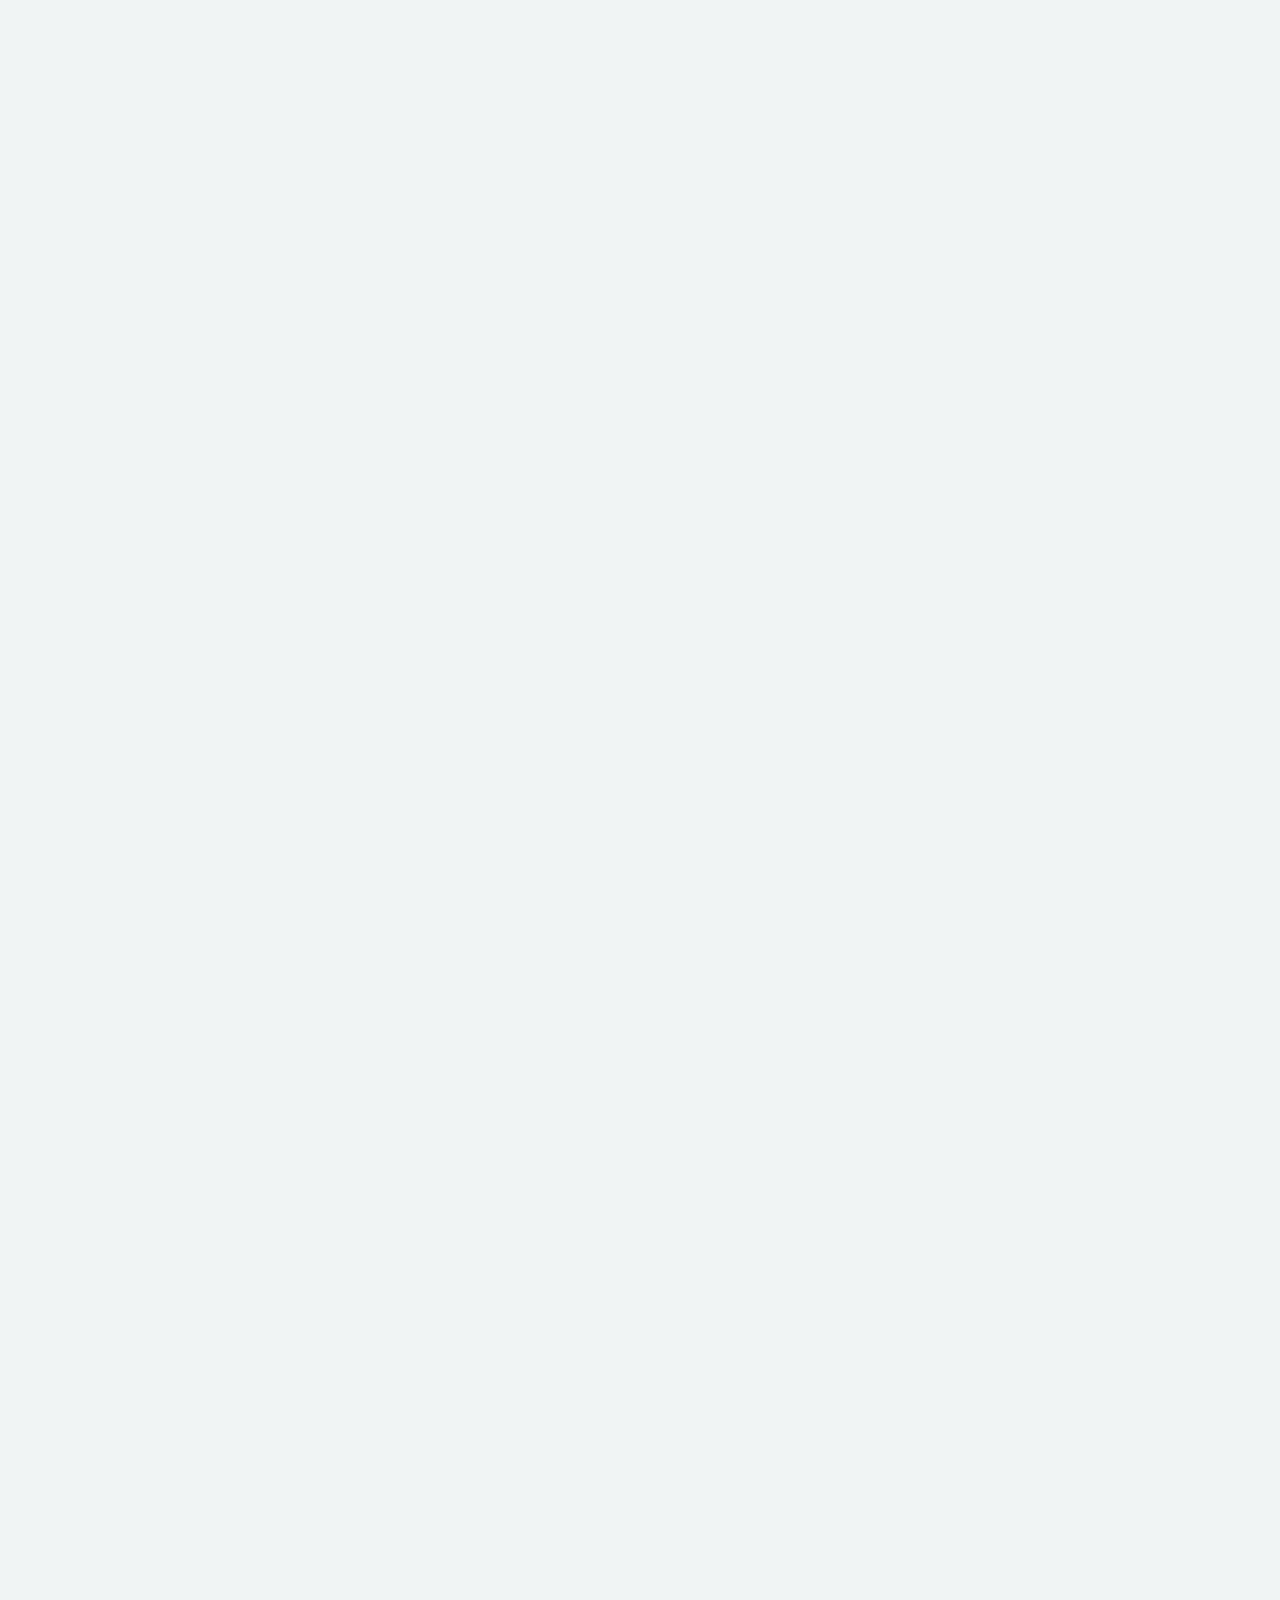
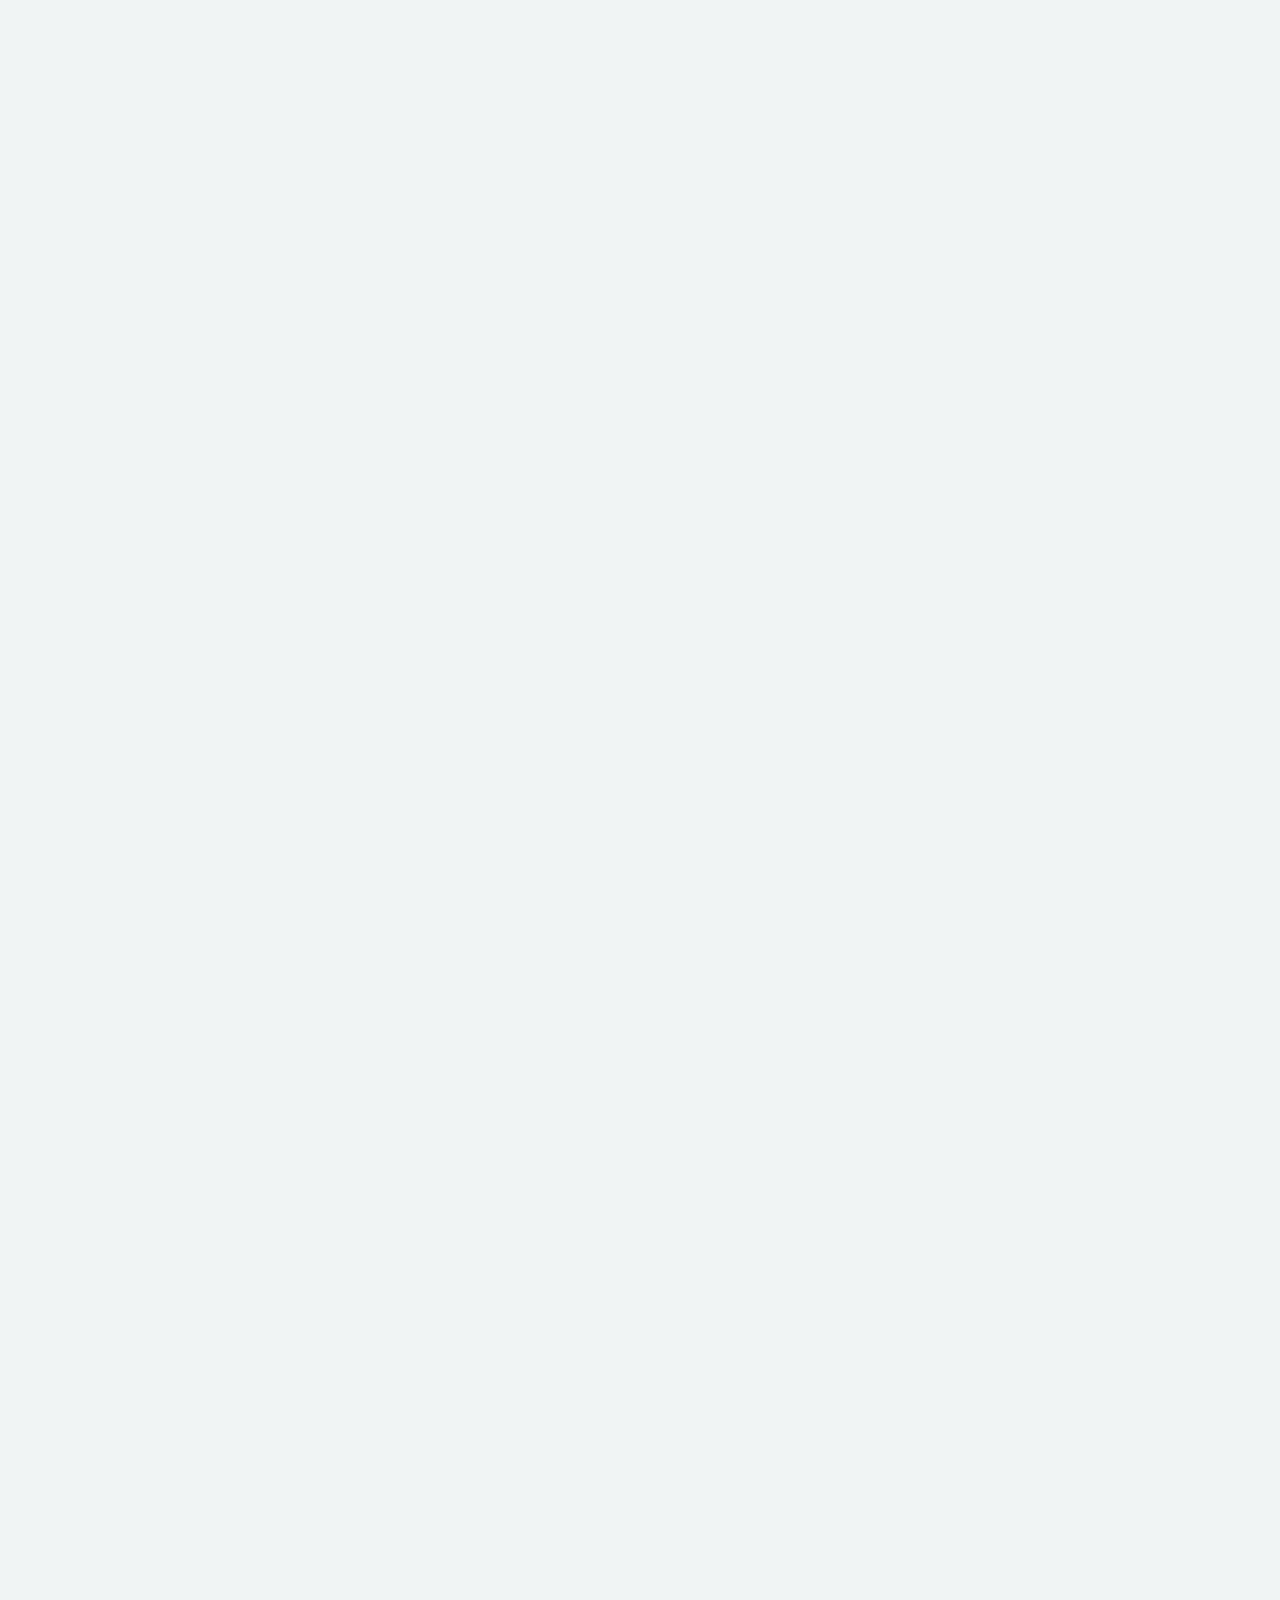
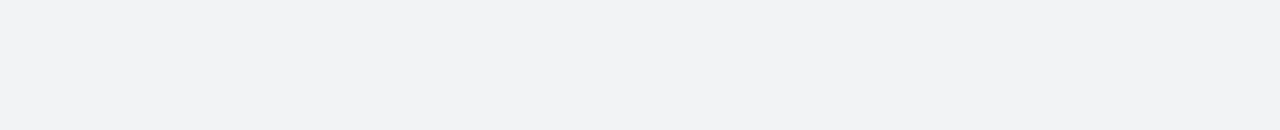
==== commit 737ff170: "Few fixes" ====
--- a/index.html
+++ b/index.html
@@ -42,7 +42,7 @@
 										<li><a href="./w/1/">Wohnung 1</a></li>
 										<li><a href="./w/2/">Wohnung 2</a></li>
 										<li><a href="./w/3/">Wohnung 3</a></li>
-										<li><a href="./w/4/">Wohnung 4</a></li>
+										<li><a href="./w/4/" class="not-active">Wohnung 4</a></li>
 										<li><a href="./w/5/">Wohnung 5</a></li>
 									</ul>
 								</li>
@@ -66,51 +66,43 @@
 				</section>
 
 			<!-- Carousel -->
-				<section class="carousel">
-					<div class="reel">
+					<div class="container" style="margin: 35px auto;">
+						<div class="row">
 
-						<article>
-							<a href="./w/1" class="image featured"><img src="images/pic01.jpg" alt="" /></a>
+						<article class="3u">
+							<a href="./w/1" class="image featured"><img src="images/wohnungen/1/_MG_4798.JPG" alt="" /></a>
 							<header>
 								<h3><a href="./w/1">Wohnung 1</a></h3>
 							</header>
 							<p>Die feine Wohnung 1 in unserem Hause bietet Platz für bis zu drei Personen bei einem großem bett sowie einem ausziehbarem Sofa.</p>
 						</article>
 
-						<article>
-							<a href="./w/2" class="image featured"><img src="images/pic02.jpg" alt="" /></a>
+						<article class="3u">
+							<a href="./w/2" class="image featured"><img src="images/wohnungen/2/_MG_4849.JPG" alt="" /></a>
 							<header>
 								<h3><a href="./w/2">Wohnung 2</a></h3>
 							</header>
 							<p>Diese große Wohnung bietet Platz für bis zu fünf Leuten. In zwei Schlafzimmern und mit einem Schlafsofa ist es perfekt!</p>
 						</article>
 
-						<article>
-							<a href="./w/3" class="image featured"><img src="images/pic03.jpg" alt="" /></a>
+						<article class="3u">
+							<a href="./w/3" class="image featured"><img src="images/wohnungen/3/_MG_4776.JPG" alt="" /></a>
 							<header>
 								<h3><a href="./w/3">Wohnung 3</a></h3>
 							</header>
 							<p>ipsum ipsum urna sit ipsum urna sit ipsum lobortis ipsim sit urna. Commodo id natoque malesuada sollicitudin elit suscipit magna.</p>
 						</article>
 
-						<article>
-							<a href="./w/4" class="image featured"><img src="images/pic04.jpg" alt="" /></a>
-							<header>
-								<h3><a href="./w/4">Wohnung 4</a></h3>
-							</header>
-							<p>ipsum ipsum urna sit ipsum urna sit ipsum lobortis ipsim sit urna. Commodo id natoque malesuada sollicitudin elit suscipit magna.</p>
-						</article>
-
-						<article>
-							<a href="./w/5" class="image featured"><img src="images/pic05.jpg" alt="" /></a>
+						<article class="3u">
+							<a href="./w/5" class="image featured"><img src="images/wohnungen/5/_MG_4926.JPG" alt="" /></a>
 							<header>
 								<h3><a href="./w/5">Wohnung 5</a></h3>
 							</header>
 							<p>Commodo id natoque malesuada sollicitudin elit suscipit magna. Commodo id natoque malesuada sollicitudin elit suscipit magna.</p>
 						</article>
-						
+
+						</div>
 					</div>
-				</section>
 
 			<!-- Main -->
 				<div class="wrapper style2">
--- a/assets/css/main.css
+++ b/assets/css/main.css
@@ -3039,4 +3039,9 @@
 						margin-bottom: 2em;
 					}
 
-	}+	}
+
+	.not-active {
+		pointer-events: none;
+    cursor: default;
+	}
